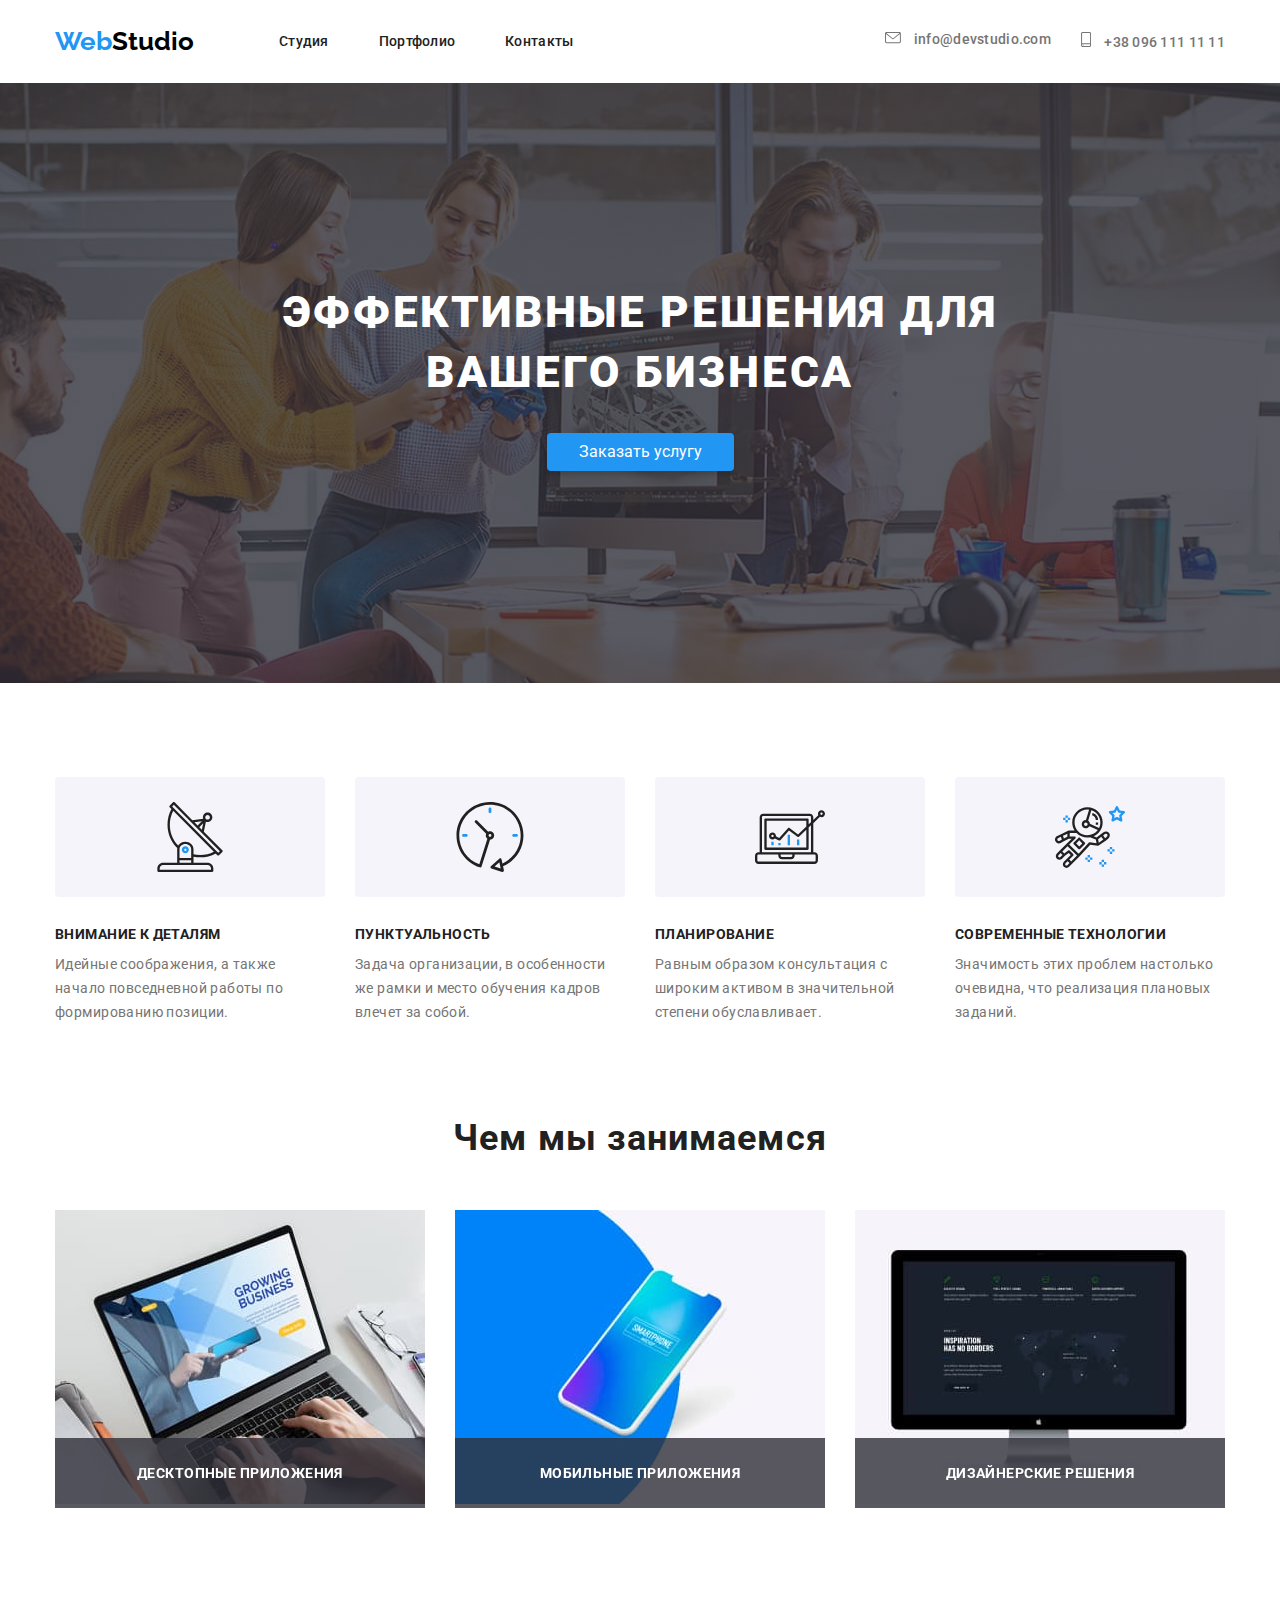
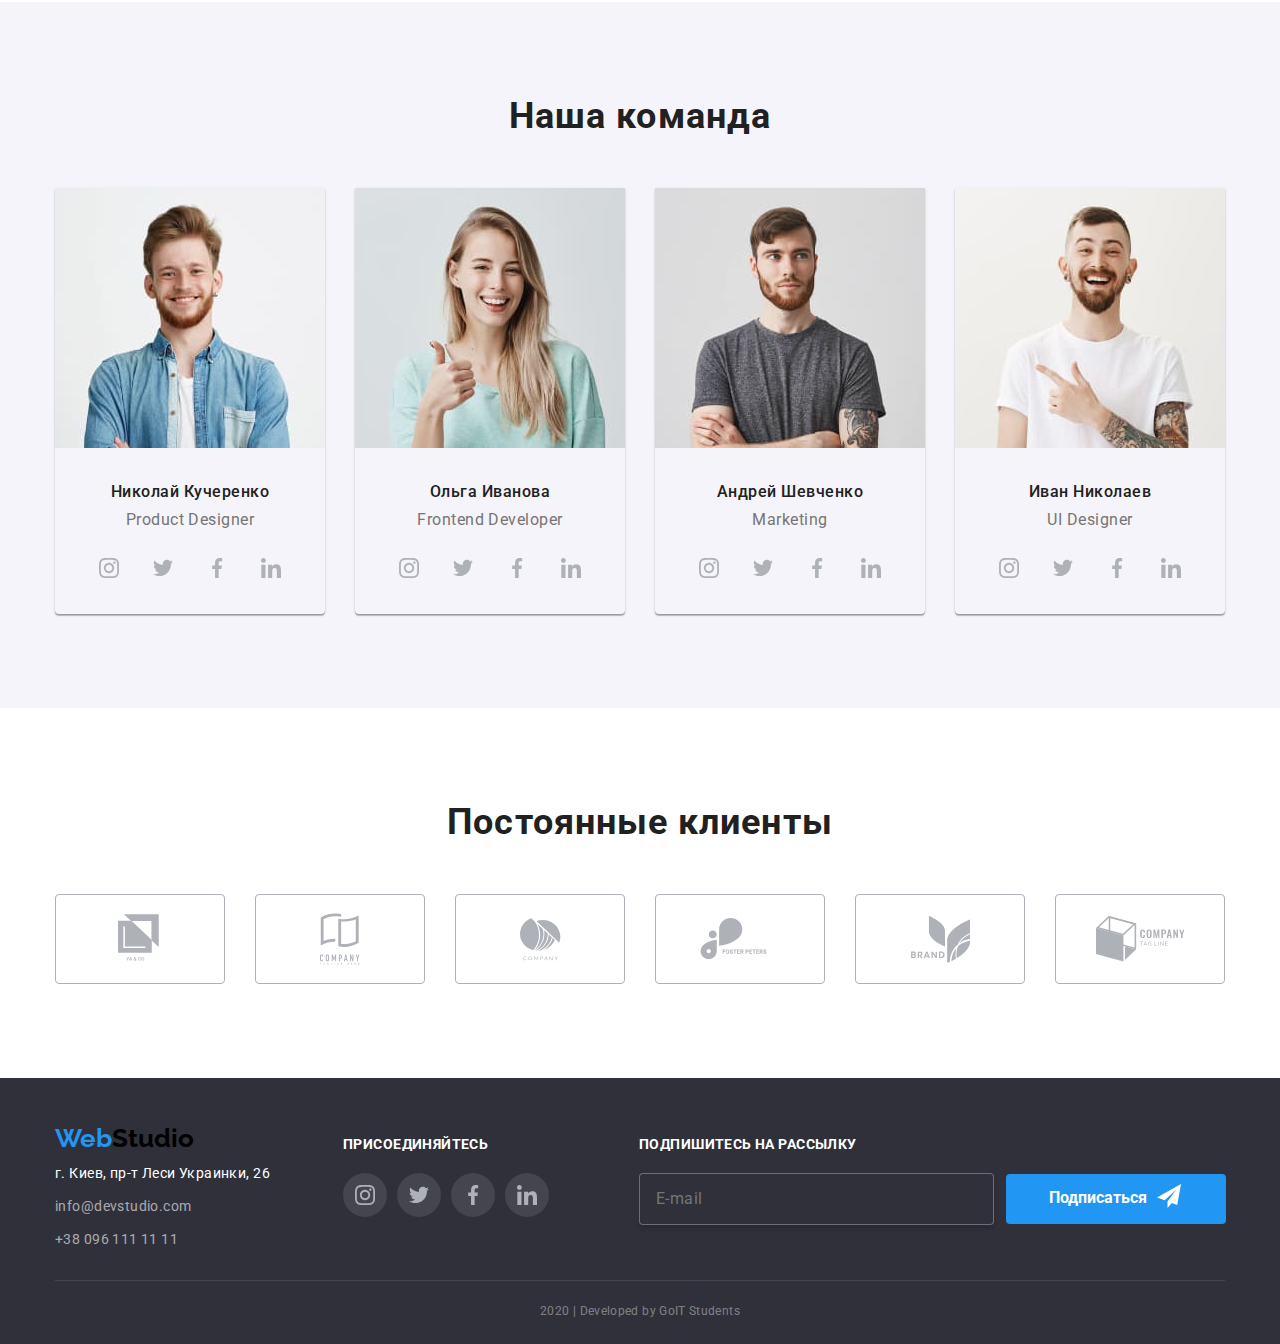
==== index.html @ 6cc7fb2c "Copy ДЗ №6" ====
<!DOCTYPE html>
<html lang="ru">
  <head>
    <meta charset="UTF-8" />
    <meta name="viewport" content="width=device-width, initial-scale=1.0" />
    <title>Студия</title>
    <link href="https://fonts.googleapis.com/css2?family=Raleway:wght@400;700&family=Roboto:wght@400;500;700&display=swap" rel="stylesheet">
    <link rel="stylesheet" href="https://cdnjs.cloudflare.com/ajax/libs/modern-normalize/0.6.0/modern-normalize.min.css">
    <link rel="stylesheet" href="./css/normalize.css">
    <link rel="stylesheet" href="./css/main.css" />
  </head>
  <body>
    <!-- menu navigation and contacts -->
    <header>
      <div class="container nav-flex">

        <a href="./index.html" class="logo"><span class="logo-design">Web</span>Studio</a>
      <nav>
        <ul class="menu-nav list">
          <li class="item menu-link">
            <a href="./index.html" class="link-nav underline-link">Студия</a>
          </li>
          <li class="item menu-link">
            <a href="./portfolio.html" target="_blank" class="link-nav underline-link">Портфолио</a>
          </li>
          <li class="item menu-link">
            <a href="" target="_blank" class="link-nav underline-link">Контакты</a>
          </li>
        </ul>
      </nav>
      
          <ul class="contact-nav list">
            <li class="item">
              <a href="mailto:info@devstudio.com" class="link-contact">
                <svg class="icon-contact-mail">
                  <use href="./images/symbol-defs.svg#mail"></use>
                </svg>
              info@devstudio.com</a>
            </li>
            <li class="item">
              <a href="tel:+380961111111" class="link-contact">
                <svg class="icon-contact-phon">
                  <use href="./images/symbol-defs.svg#smartphone"></use>
                </svg>
              +38 096 111 11 11</a>
            </li>
          </ul>
        
      </div>
    </header>
    <!-- view port -->
    <main>
      <!-- service order -->
      <section class="hero">
         <div class="bg-hero">

        <h1 class="hero-title reset">эффективные решения для вашего бизнеса</h1>

        <button class="button" data-modal-open>Заказать услугу</button>

             <div class="backdrop is-hidden" data-modal>
               <div class="modal">
                 <p class="modal-title">Оставьте свои данные, мы вам перезвоним</p>
                 
                 <div class="modal-close" data-modal-close>
                 <svg class="icon-close" width="12" height="12" >
                  <use href="./images/symbol-defs.svg#close"> </use>
                </svg>
                </div>

                 <form autocomplete="off">

                 <div class="modal-form">
                   <input class="modal-fild" type="text" name="user-name" id="name" placeholder=" ">
                   <label class="modal-label" for="name">Имя</label>
                                      
                   <svg class="modal-icon" width="12" height="12" >
                    <use href="./images/symbol-defs.svg#person"> </use>
                  </svg>
                  </div>

                 <div class="modal-form">
                  <input class="modal-fild" type="tel" name="tel" id="tel" placeholder=" ">
                  <label class="modal-label" for="tel">Телефон</label>
                                  
                  <svg class="modal-icon" width="13" height="13">
                    <use href="./images/symbol-defs.svg#tell"> </use>
                  </svg>
                  </div>

                 <div class="modal-form">
                  <input class="modal-fild" type="email" name="email" id="email" placeholder=" ">
                  <label class="modal-label" for="email">Почта</label>
                                    
                  <svg class="modal-icon" width="15" height="12">
                    <use href="./images/symbol-defs.svg#email"> </use>
                  </svg>
                  </div>

                 <div class="form-textarea">
                  <textarea class="modal-textarea" name="comment" id="comment" placeholder=" "></textarea>
                  <label class="textarea-label" for="comment">Комментарий</label>
                 </div>
                                          <!-- checkbox -->
                                
                  <label class="checkbox-label">
                    <input class="checkbox" type="checkbox">
                  <span class="checkbox-icon"></span>
                    Соглашаюсь с рассылкой и принимаю 
                    <a class="accept" href="">Условия договора</a>
                  </label>
                            
                 </form>

                 <button class="button-close" type="submit" data-modal-close>Отправить</button>
               
                </div>
             </div>
      
         </div>
      </section>
      <!-- company features -->
      <section class="section">
        <div class="container">
        <!-- invisible heading -->
        <h2 class="invisible">Преимущества компании</h2>

        <ul class="features list">
          <li class="item">
           <div class="icon-features">
            <svg class="icon">
              <use href="./images/symbol-defs.svg#antenna"> </use>
            </svg>
          </div>
            <h3 class="title reset">Внимание к деталям</h3>
            <p class="features-text reset">
              Идейные соображения, а также начало повседневной работы по
              формированию позиции.
            </p>
          </li>
          <li class="item">
            <div class="icon-features">
            <svg class="icon">
              <use href="./images/symbol-defs.svg#clock"> </use>
            </svg>
            </div>
            <h3 class="title reset">Пунктуальность</h3>
            <p class="features-text reset">
              Задача организации, в особенности же рамки и место обучения кадров
              влечет за собой.
            </p>
          </li>
          <li class="item">
            <div class="icon-features">
            <svg class="icon">
              <use href="./images/symbol-defs.svg#diagram"> </use>
            </svg>
          </div>
            <h3 class="title reset">Планирование</h3>
            <p class="features-text reset">
              Равным образом консультация с широким активом в значительной
              степени обуславливает.
            </p>
          </li>
          <li class="item">
            <div class="icon-features">
            <svg class="icon">
              <use href="./images/symbol-defs.svg#astronaut"> </use>
            </svg>
          </div>
            <h3 class="title reset">Современные технологии</h3>
            <p class="features-text reset">
              Значимость этих проблем настолько очевидна, что реализация
              плановых заданий.
            </p>
          </li>
        </ul>
      </div>
      </section>
      <!-- activity of the company -->
      <section class="section">
        <div class="container">
        <h2 class="section-title reset">Чем мы занимаемся</h2>

        <ul class="activity list">
          <li class="item product-activity">
            <img src="./images/img.jpg" alt="ноутбук" width="370" />
            <p class="activity-text reset">Десктопные приложения</p>
          </li>
          <li class="item product-activity">
            <img src="./images/box.jpg" alt="мобильный телефон" width="370" />
            <p class="activity-text reset">Мобильные приложения</p>
          </li>
          <li class="item product-activity">
            <img src="./images/img-m.jpg" alt="монитор" width="370" />
            <p class="activity-text reset">Дизайнерские решения</p>
          </li>
        </ul>
      </div>
      </section>
      <!-- command structure -->
      <section class="section-command">
        <div class="container">
        <h2 class="section-title reset">Наша команда</h2>

        <ul class="command list">
          <li class="item command-shadow">
            <img class="foto-command" src="./images/img-foto1.jpg" alt="фото Джона" width="270" />

            <h3 class="title-name reset">Николай Кучеренко</h3>
            <p class="command-text reset">Product Designer</p>
            <div class="social-command">
            <ul class="social-first list">
              <li class="icon-item">
                <a href="" class="social-link">
                 <svg class="icon-social">
                 <use href="./images/symbol-defs.svg#instagram"> </use>
                </svg>
               </a>
              </li>
              <li class="icon-item">
                <a href="" class="social-link">
                  <svg class="icon-social">
                  <use href="./images/symbol-defs.svg#twitter"> </use>
                 </svg>
               </a>
              </li>
              <li class="icon-item">
                <a href="" class="social-link">
                 <svg class="icon-social">
                 <use href="./images/symbol-defs.svg#facebook"> </use>
               </svg>
               </a>
              </li>
              <li class="icon-item">
                <a href="" class="social-link">
                  <svg class="icon-social">
                  <use href="./images/symbol-defs.svg#linkedin"> </use>
               </svg>
               </a>
              </li>
            </ul>
            </div>
          </li>
          <li class="item command-shadow">
            <img class="foto-command" src="./images/img-foto2.jpg" alt="фото Марты" width="270" />

            <h3 class="title-name reset">Ольга Иванова</h3>
            <p class="command-text reset">Frontend Developer</p>
            <div class="social-command">
              <ul class="social-first list">
                <li class="icon-item">
                  <a href="" class="social-link">
                   <svg class="icon-social">
                   <use href="./images/symbol-defs.svg#instagram"> </use>
                  </svg>
                 </a>
                </li>
                <li class="icon-item">
                  <a href="" class="social-link">
                    <svg class="icon-social">
                    <use href="./images/symbol-defs.svg#twitter"> </use>
                   </svg>
                 </a>
                </li>
                <li class="icon-item">
                  <a href="" class="social-link">
                   <svg class="icon-social">
                   <use href="./images/symbol-defs.svg#facebook"> </use>
                 </svg>
                 </a>
                </li>
                <li class="icon-item">
                  <a href="" class="social-link">
                    <svg class="icon-social">
                    <use href="./images/symbol-defs.svg#linkedin"> </use>
                 </svg>
                 </a>
                </li>
              </ul>
              </div>
          </li>
          <li class="item command-shadow">
            <img class="foto-command" src="./images/img-foto3.jpg" alt="фото Роберта" width="270" />

            <h3 class="title-name reset">Андрей Шевченко</h3>
            <p class="command-text reset">Marketing</p>
            <div class="social-command">
              <ul class="social-first list">
                <li class="icon-item">
                  <a href="" class="social-link">
                   <svg class="icon-social">
                   <use href="./images/symbol-defs.svg#instagram"> </use>
                  </svg>
                 </a>
                </li>
                <li class="icon-item">
                  <a href="" class="social-link">
                    <svg class="icon-social">
                    <use href="./images/symbol-defs.svg#twitter"> </use>
                   </svg>
                 </a>
                </li>
                <li class="icon-item">
                  <a href="" class="social-link">
                   <svg class="icon-social">
                   <use href="./images/symbol-defs.svg#facebook"> </use>
                 </svg>
                 </a>
                </li>
                <li class="icon-item">
                  <a href="" class="social-link">
                    <svg class="icon-social">
                    <use href="./images/symbol-defs.svg#linkedin"> </use>
                 </svg>
                 </a>
                </li>
              </ul>
              </div>
          </li>
          <li class="item command-shadow">
            <img class="foto-command" src="./images/img-foto4.jpg" alt="фото Мартина" width="270" />

            <h3 class="title-name reset">Иван Николаев</h3>
            <p class="command-text reset" >UI Designer</p>
            <div class="social-command">
              <ul class="social-first list">
                <li class="icon-item">
                  <a href="" class="social-link">
                   <svg class="icon-social">
                   <use href="./images/symbol-defs.svg#instagram"> </use>
                  </svg>
                 </a>
                </li>
                <li class="icon-item">
                  <a href="" class="social-link">
                    <svg class="icon-social">
                    <use href="./images/symbol-defs.svg#twitter"> </use>
                   </svg>
                 </a>
                </li>
                <li class="icon-item">
                  <a href="" class="social-link">
                   <svg class="icon-social">
                   <use href="./images/symbol-defs.svg#facebook"> </use>
                 </svg>
                 </a>
                </li>
                <li class="icon-item">
                  <a href="" class="social-link">
                    <svg class="icon-social">
                    <use href="./images/symbol-defs.svg#linkedin"> </use>
                 </svg>
                 </a>
                </li>
              </ul>
              </div>
          </li>
        </ul>
      </div>
      </section>
      <!-- company partners -->
      <section class="section">
        <div class="container">
        <h2 class="section-title reset">Постоянные клиенты</h2>

        <ul class="company list">
          <li class="item">
            <a href="" target="_blank" class="company-link">
              <svg class="icon-company" height="50" width="45">
                <use href="./images/symbol-defs.svg#logo1"></use>
              </svg>
            </a>
          </li>
          <li class="item">
            <a href="" target="_blank" class="company-link">
              <svg class="icon-company" height="52" width="40">
                <use href="./images/symbol-defs.svg#logo2"></use>
              </svg>
            </a>
          </li>
          <li class="item">
            <a href="" target="_blank" class="company-link">
              <svg class="icon-company" height="43" width="41">
                <use href="./images/symbol-defs.svg#logo3"></use>
              </svg>
            </a>
          </li>
          <li class="item">
            <a href="" target="_blank" class="company-link">
              <svg class="icon-company" height="42" width="80">
                <use href="./images/symbol-defs.svg#logo4"></use>
              </svg>
            </a>
          </li>
          <li class="item">
            <a href="" target="_blank" class="company-link">
              <svg class="icon-company" height="47" width="59">
                <use href="./images/symbol-defs.svg#logo5"></use>
              </svg>
            </a>
          </li>
          <li class="item">
            <a href="" target="_blank" class="company-link">
              <svg class="icon-company" height="46" width="89">
                <use href="./images/symbol-defs.svg#logo6"></use>
              </svg>
            </a>
          </li>
        </ul>
      </div>
      </section>
    </main>
    <!-- bottom section -->
    <footer>
      <div class="container">
      <!-- invisible heading -->
      <h2 class="invisible">Контакты</h2>
<div class="footer-flex">

<div class="address-flex">
      <a href="./index.html" class="logo logo-footer"><span class="logo-design">Web</span>Studio</a>

      <address>
        <p class="address-text reset">г. Киев, пр-т Леси Украинки, 26</p>

        <ul class="contact-footer list">
          <li>
            <a href="mailto:info@devstudio.com" class="link-footer mail-footer"
            >info@devstudio.com</a>
          </li>
          <li>
            <a href="tel:+380961111111" class="link-footer phon-footer"
            >+38 096 111 11 11</a>
          </li>
        </ul>
      </address>
</div>
<div class="social-flex">
      <b class="contact">присоединяйтесь</b>

      <ul class="social list">
        <li class="icon-footer">
          <a href="" class="social-link-second">
          <svg class="icon-social">
          <use href="./images/symbol-defs.svg#instagram"> </use>
         </svg>
        </a>
      </li>
        <li class="icon-footer">
          <a href="" class="social-link-second">
          <svg class="icon-social">
          <use href="./images/symbol-defs.svg#twitter"> </use>
         </svg>
        </a>
      </li>
        <li class="icon-footer">
          <a href="" class="social-link-second">
          <svg class="icon-social">
          <use href="./images/symbol-defs.svg#facebook"> </use>
        </svg>
      </a>
    </li>
        <li class="icon-footer">
          <a href="" class="social-link-second">
          <svg class="icon-social">
          <use href="./images/symbol-defs.svg#linkedin"> </use>
       </svg>
      </a>
    </li>
      </ul>
</div>
<div class="subscribe">
      <b class="contact">подпишитесь на рассылку</b>

      <div class="footer-form">
<form>
  <label for="">
    <input type="email" name="email" placeholder="E-mail" class="footer-input">
  </label>
</form>
      <button class="button-footer" type="button">Подписаться
        <svg class="icon-send">
          <use href="./images/symbol-defs.svg#send"> </use>
        </svg>
      </button>
    </div>
</div>

</div>
<div class="copy-flex">
      <p class="copy reset">2020 | Developed by GoIT Students</p>
</div>

     </div>
    </footer>
    <script src="./js/modal.js"></script>
  </body>
</html>
---- css/main.css ----
/* main - section */

                     /* h2 */

.section-title {
    margin-bottom: 50px;

    color: var(--title-color);
    font-weight: bold;
    font-size: 36px;
    line-height: 1.16;
    text-align: center;
    letter-spacing: 0.03em;
}

                     /* h3  */
.title {
    margin-bottom: 10px;

    color: var(--title-color);
    font-weight: bold;
    font-size: 14px;
    line-height: 1.14;
    letter-spacing: 0.03em;
    text-transform: uppercase;
}

                /* section - service order */
.hero {
    margin-bottom: 94px;
    text-align: center;
}

.hero-title {
    padding-top: 200px;
    padding-left: 250px;
    padding-right: 250px;
    margin-bottom: 30px;

    color: var(--primary-white-color);

    font-weight: 900;
    font-size: 44px;
    line-height: 1.36;
    letter-spacing: 0.06em;
    text-align: center;
    text-transform: uppercase;
}

.button {
    display: inline-block;
    /* min-width: 200px; */
    /* margin-bottom: 200px; */
    padding: 10px 32px 10px 32px;

    border-radius: 4px;    
    box-shadow: 0px 4px 4px rgba(0, 0, 0, 0.15);
    
    color: var(--primary-white-color);
    background-color: var(--accent-color);
    
    text-align: center;
    text-decoration: none;
}

.section {
    margin-bottom: 94px;
}

.bg-hero {
    height: 600px;
    max-width: 1600px;
    margin-left: auto;
    margin-right: auto;
    
    background-position: center;
    background-repeat: no-repeat;
    background-size: cover;
       
    
    background-image: linear-gradient(
        to right,
        rgba(47, 48, 58, 0.8),
        rgba(47, 48, 58, 0.8)
        ),
        url('../images/Header.jpg');

    background-color: #757575;
}

.backdrop {
    position: fixed;
    top: 0;
    left: 0;
    width: 100%;
    height: 100%;

    transition: opacity 250ms cubic-bezier(0.4, 0, 0.2, 1);

    background-color: rgba(0, 0, 0, 0.2);
}

.modal {
    position: absolute;
    top: 50%;
    left: 50%;

    transform: translate(-50%, -50%) scale(1);
    transition: transform 250ms cubic-bezier(0.4, 0, 0.2, 1);

    min-width: 530px;
    min-height: 580px;
    
    background: #FFFFFF;
    box-shadow: 0px 2px 1px rgba(0, 0, 0, 0.2), 
    0px 1px 1px rgba(0, 0, 0, 0.14), 
    0px 1px 3px rgba(0, 0, 0, 0.12);
    border-radius: 4px;
}

.backdrop.is-hidden {
    opacity: 0;
    pointer-events: none;
}

.backdrop.is-hidden .modal {
    transform: translate(-50%, -50%) scale(1.1);
}

.modal-title {
    margin: 0;
    padding: 40px 40px 30px 40px;

    font-weight: bold;
    font-size: 20px;
    line-height: 1.15;
    text-align: center;
    letter-spacing: 0.03em;

    color: #212121;
}

.modal-form {
    position: relative;

    margin-left: 40px;
    margin-bottom: 30px;
    margin-right: 0;
    
    width: 450px;
    height: 40px;
}

.modal-close {
    position: absolute;
    top: 0;
    right: 0;

    display: flex;
    justify-content: center;
    align-items: center;

    margin-top: 8px;
    margin-right: 8px;

    width: 30px;
    height: 30px;

    border-radius: 50px;
    border: 1px solid rgba(0, 0, 0, 0.1);         
}

.icon-close {
    fill: #212121;
}

.modal-close:hover > .icon-close {
    --color3: var(--accent-color);
}

.modal-label {
    position: absolute;

    top: 50%;
    left: 40px;
    transform: translateY(-50%);

    transition: transform 250ms linear;
    
    font-weight: normal;
    font-size: 14px;
    line-height: 1.1;
    letter-spacing: 0.01em;
}

.modal-fild {
    width: 100%;
    padding: 10px 40px;

    border: 1px solid rgba(33, 33, 33, 0.2);
    border-radius: 4px;

    outline: none;
}

.modal-fild:focus {
    border: 1px solid var(--accent-color);
    border-radius: 4px;
}

.modal-icon {
   position: absolute; 
   top: 0;
   left: 0;
   transform: translate(15px, 15px);

   fill: #212121;
    
}

.modal-fild:focus ~ .modal-icon {
    --color3: var(--accent-color);
}

.modal-fild:focus + .modal-label, 
.modal-fild:not(:placeholder-shown) + .modal-label
 {
    transform: translate(-25px, -40px);

    color: #2196F3;
}

.form-icon {

    position: absolute;
    top: 0;
    left: 0;

    display: flex;
    justify-content: center;
    align-items: center;
    
    transform: translate(70%, 70%);
    width: 18px;
    height: 18px;
}

textarea {
    resize: none;
}

.form-textarea {
    position: relative;

    width: 450px;
    height: 120px;
     
    margin-left: 40px;
    margin-bottom: 20px;
}

.modal-textarea {
    width: 100%;
    height: 120px;

    padding: 12px 15px;
    
    border: 1px solid rgba(33, 33, 33, 0.2);
    border-radius: 4px;

    outline: none;
}

.modal-textarea:focus {
    border: 1px solid var(--accent-color);
    border-radius: 4px;
}

.textarea-label {
    position: absolute;

    top: 0;
    left: 0;
    transform: translate(15%, 70%);

    transition: transform 250ms linear;

    font-weight: normal;
    font-size: 14px;
    line-height: 1.1;
    letter-spacing: 0.01em;
}

.modal-textarea:focus + .textarea-label,
.modal-textarea:not(:placeholder-shown) + .textarea-label {
    transform: translate(15px, -20px);

    color: #2196F3;
}

.checkbox {
    -webkit-appearance: none;
    -moz-appearance: none;
     appearance: none;

     position: absolute;
}

.checkbox:checked + .checkbox-icon {
    border-color: var(--accent-color);
    background-color: var(--accent-color);
    background-image: url('../images/check.svg');
    background-size: contain;
    background-origin: border-box;
}

.checkbox-icon  {
    display: inline-block;

    margin-right: 9px;
    width: 16px;
    height: 15px;
    border: 1px solid #212121;
    border-radius: 1px;
}

.checkbox-label {
    display: flex;
    align-items: center;

    margin-left: 50px;

    font-weight: normal;
    font-size: 14px;
    line-height: 1.8;

    letter-spacing: 0.03em;
}

.accept {
    margin-left: 4px;

    color: #2196F3;
}

.button-close {
    margin-top: 30px;

    min-width: 200px;
    min-height: 50px;

    background-color: var(--accent-color);

    font-weight: bold;
    font-size: 16px;
    line-height: 1.8;
    letter-spacing: 0.06em;

    color: #FFFFFF;

    box-shadow: 0px 4px 4px rgba(0, 0, 0, 0.15);
    border-radius: 4px;
}


               /* section - company features */

.features {
    display: flex;
}

.features .item:not(:first-child) {
    margin-left: 30px;
}

.features .item {
    width: 270px;
}

.features-text {
    margin-bottom: 0;

    font-weight: normal;
    font-size: 14px;
    line-height: 1.7;
    letter-spacing: 0.03em;
}

.icon-features {
    display: flex;
    height: 120px;
    width: 270px;
    margin-bottom: 30px;

    background: #F5F4FA;
    border-radius: 4px;
    
    justify-content: center;
}

.icon {
    width: 70px;
    height: 70px;
    margin-top: 25px;

}
            /* section - activity of the company */

.activity {
    display: flex;
}

.activity .item:not(:first-child) {
    margin-left: 30px;
}

.product-activity {
    position: relative;
}

.activity-text {
    position: absolute;
    bottom: 0%;
    left: 0%;

    width: 370px;
    height: 70px;
    
    margin-bottom: 0;
    padding-top: 27px;

    font-style: normal;
    font-weight: bold;
    font-size: 14px;
    line-height: 16px;
    text-align: center;
    letter-spacing: 0.03em;
    text-transform: uppercase;

    background: rgba(47, 48, 58, 0.8);
    color: #FFFFFF;
}

                /* section - command structure */

.section-command {
    margin-bottom: 94px;
    padding-top: 94px;
    padding-bottom: 94px;

    background-color: #F5F4FA;
}

.command {
    display: flex;
}

.command-shadow {
    box-shadow: 0px 2px 1px rgba(0, 0, 0, 0.2), 
    0px 1px 1px rgba(0, 0, 0, 0.14), 
    0px 1px 3px rgba(0, 0, 0, 0.12);
    border-radius: 0px 0px 4px 4px;
}

.command .item:not(:first-child) {
    margin-left: 30px;
}

.foto-command {
    margin-bottom: 30px;
}

.command-text {
    margin-bottom: 16px;

    font-weight: normal;
    font-size: 16px;
    line-height: 1.18;
    letter-spacing: 0.03em;

    text-align: center;
}
                        /* h3 */
.title-name {
    margin-bottom: 10px;

    color: var(--title-color);
    font-weight: 500;
    font-size: 16px;
    line-height: 1.18;
    letter-spacing: 0.03em;

    text-align: center;
}

.social-first {
    display: flex;

    margin-top: 16px;
    margin-left: 32px;
    margin-bottom: 24px;
    margin-right: 32px;
}

.social-command {
    justify-content: center;
}

.icon-item:not(:first-child) {
    margin-left: 10px;
}

.social-link {
    display: inline-flex;
    justify-content: center;
    align-items: center;

    padding: 0;
    margin: 0;

    height: 44px;
    width: 44px;

    border-radius: 50px;
    background-color: transparent;
}

.icon-social {
    padding: 0;
    margin: 0;

    height: 20px;
    width: 20px;
}

.social-link .icon-social {
    fill: #AFB1B8;
}

.social-link:hover,
.social-link:focus {
    background-color: #2196F3;
    outline: transparent;
}

.social-link:hover,
.social-link:focus .icon-social {
    --color3: #FFFFFF;
    outline: transparent;
}

               /* section - company partners */

.company {
    display: flex;
    justify-content: space-around;
}

.company .item:not(:first-child) {
    margin-left: 30px;
}

.company-link {
    display: inline-flex;
    justify-content: center;
    align-items: center;

    height: 90px;
    width: 170px;

    border: 1px solid #AFB1B8;
    border-radius: 4px;
}

.company-link .icon-company{
    fill: #AFB1B8;
}

.company-link:hover,
.company-link:focus {
    border: 1px solid var(--accent-color);
    border-radius: 4px;
    outline: transparent;
}

.company-link:hover,
.company-link:focus .icon-company {
    --color3: var(--accent-color);
    outline: transparent;
}
                                          /* Portfolio */

                                        /* filter button */

button {
    padding: 6px 22px;
    border: transparent;
    border-radius: 4px;

    font-family: inherit;
}

.button-filter {
    display: flex;
    justify-content: center;

    /* display: inline-block; */
    margin-bottom: 34px;
}

.button-filter .item:not(:first-child) {
    margin-left: 8px;
}

.button-first {
    color: var(--title-color);
    font-weight: 500;
    font-size: 16px;
    line-height: 1.6;
    text-align: center;
    letter-spacing: 0.03em;
    
}

.button-second:hover,
.button-second:focus {
        background-color: var(--accent-color);
        color: var(--primary-white-color);
        outline: transparent;
}
 
.section-gallery {
    margin-top: 94px;
    margin-bottom: 94px;
}

.gallery {
    display: flex;
    flex-wrap: wrap;
    justify-content: center;
    margin-right: 0;
    margin-bottom: 0;
}

.gallery-shadow {
    background: #FFFFFF;
    border: 1px solid #EEEEEE;

    
}

.gallery-shadow:hover {
    box-shadow: 1px 4px 6px rgba(0, 0, 0, 0.16), 
    0px 4px 4px rgba(0, 0, 0, 0.06), 
    0px 1px 1px rgba(0, 0, 0, 0.12);
}

.gallery .item {
    width: 370px;
}

.gallery .item:not(:nth-child(3n)) {
    margin-right: 30px;
}

.gallery .item.item:not(:nth-last-child(-n + 3)) {
    margin-bottom: 30px;
}



                          /* h2 */
.gallery-title {
    margin-left: 24px;
    margin-bottom: 4px;

    color: var(--title-color);
    font-weight: bold;
    font-size: 18px;
    line-height: 2;
    letter-spacing: 0.06em;
   
}

.gallery-text {
    margin-left: 24px;
    margin-bottom: 20px;

    color: #757575;
    font-weight: normal;
    font-size: 16px;
    line-height: 1.8;
    letter-spacing: 0.03em;
}

.product {
    text-decoration: none;
}

.product:focus {
    outline: transparent;
}

.product-thumb {
    position: relative;
    
    overflow: hidden;
}

.product-thumb::before {
    content: '';

    padding-top: 63px;
    padding-left: 24px;
    padding-right: 24px;
    margin: 0;

    position: absolute;
    width: 100%;
    height: 100%;
    top: 0;
    left: 0;

    transform: translateY(101%);
    
    transition-duration: 250ms;
    transition-timing-function: cubic-bezier(0.4, 0, 0.2, 1);
    
    background-color: rgba(33, 149, 243, 0.9);
}

.hover-message {
    position: absolute;
    width: 100%;
    height: 100%;
    top: 0;
    left: 0;

    display: inline-block;
    padding-top: 63px;
    padding-left: 24px;
    padding-right: 24px;
    margin: 0;

    font-style: normal;
    font-weight: normal;
    font-size: 18px;
    line-height: 1.5;
    letter-spacing: 0.03em;

    transform: translateY(101%);
    
    transition-duration: 250ms;
    transition-timing-function: cubic-bezier(0.4, 0, 0.2, 1);
    
    /* background-color: rgba(33, 149, 243, 0.9); */
    color: #FFFFFF;
    overflow: hidden;
}

.product:hover .product-thumb::before {
    transform: translateY(0);
}

.product:hover .hover-message {
    transform: translateY(0);
}
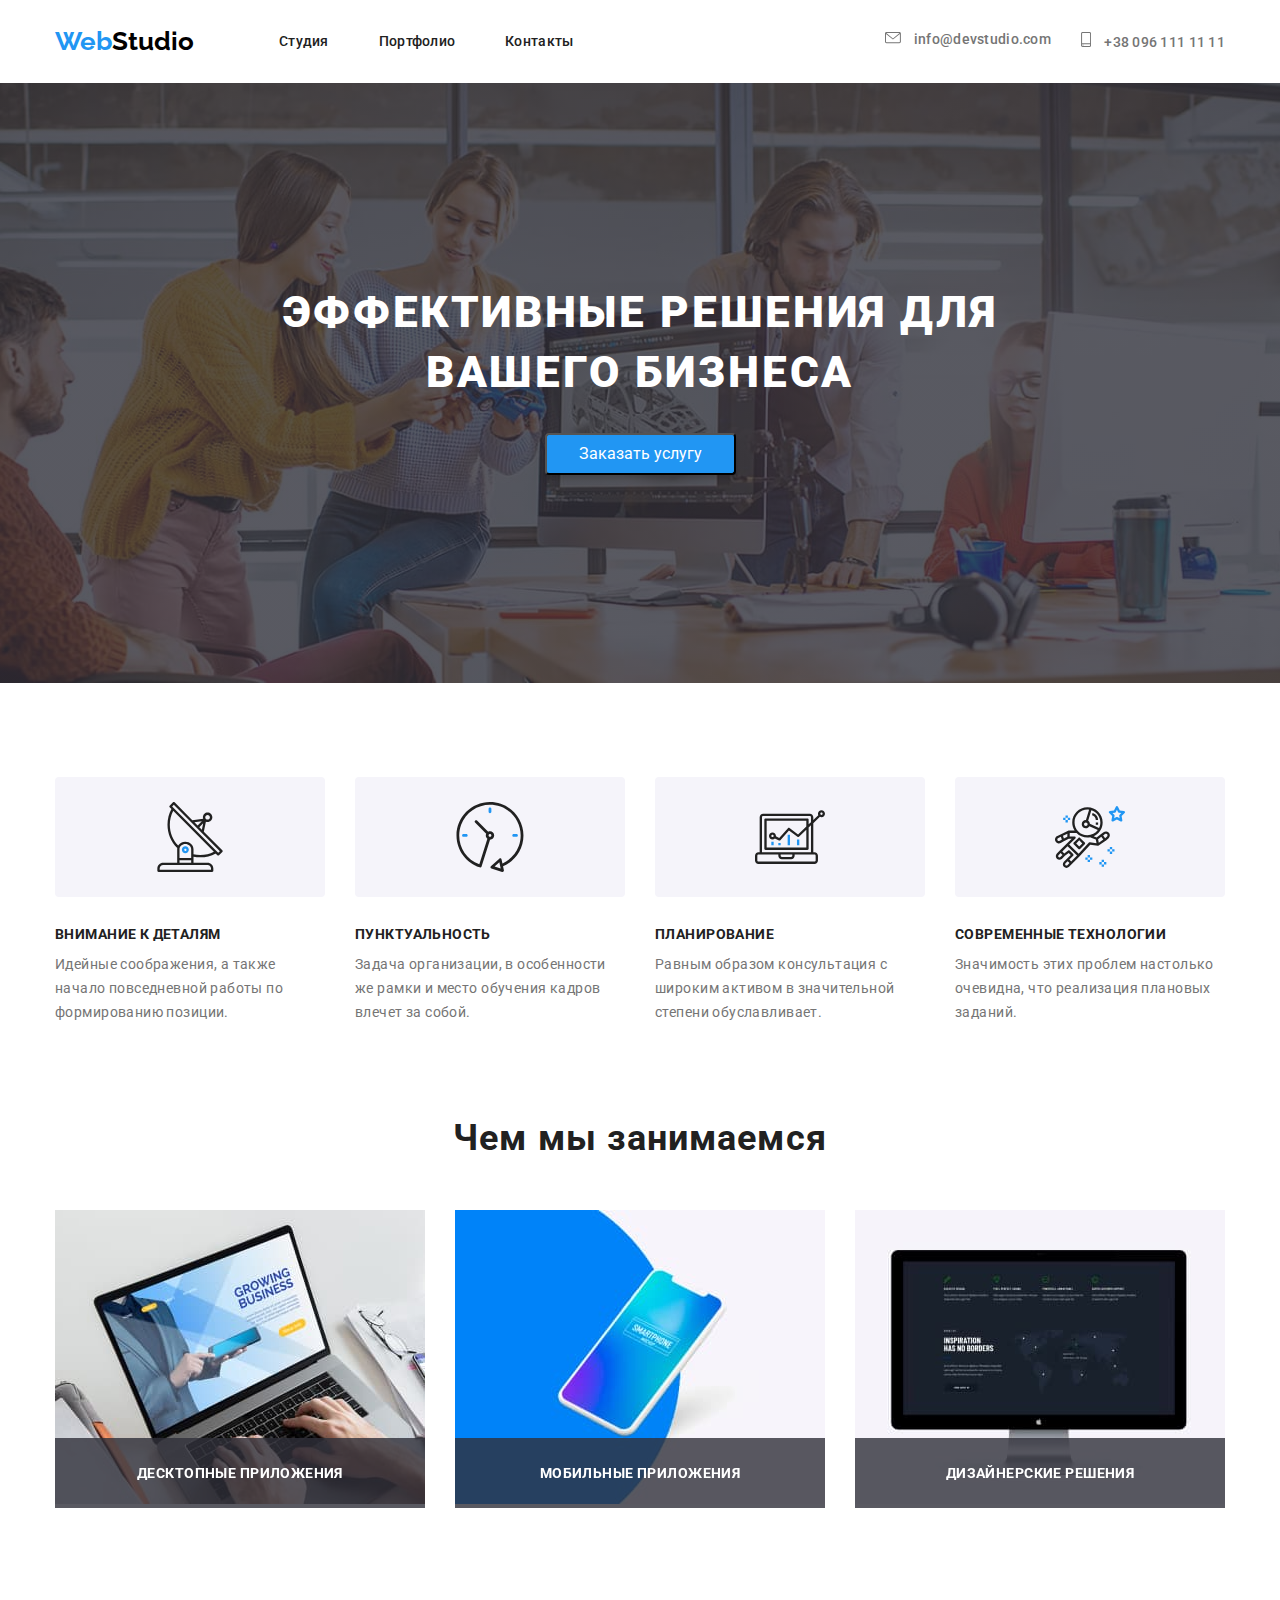
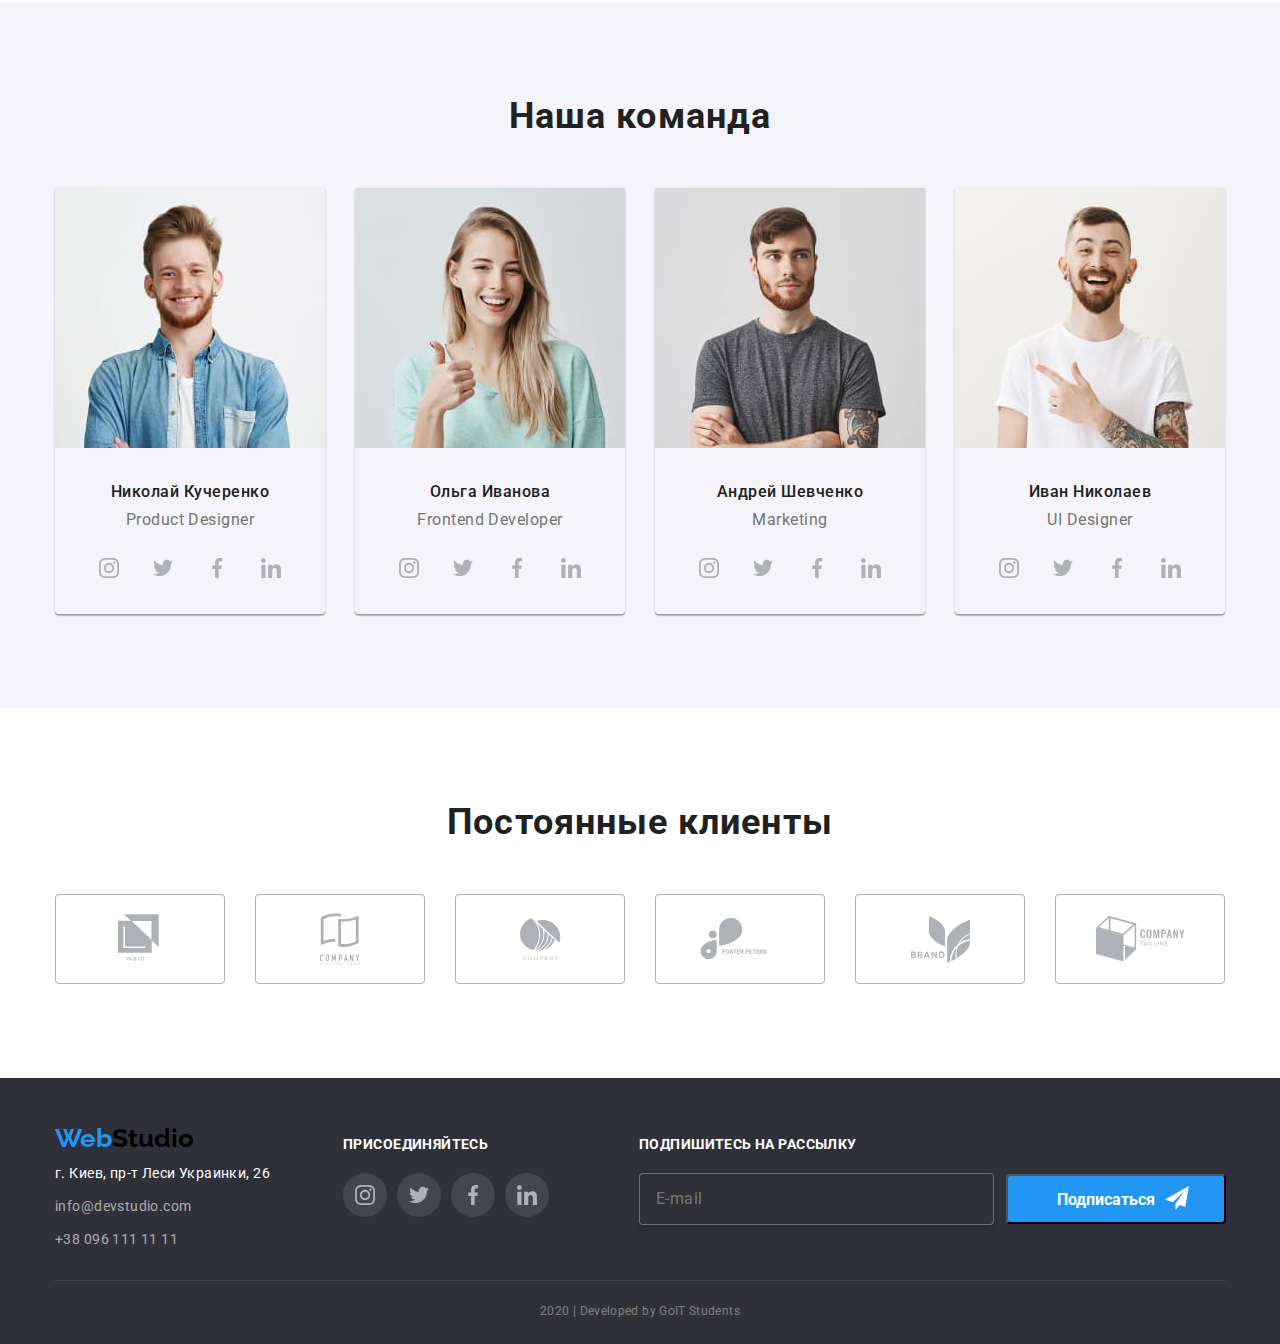
==== commit 813c290b: "Создана папка sass с файлами стилей препроцессора. Подключены импорты  паршалов к main.scss и portfo" ====
--- a/index.html
+++ b/index.html
@@ -6,8 +6,9 @@
     <title>Студия</title>
     <link href="https://fonts.googleapis.com/css2?family=Raleway:wght@400;700&family=Roboto:wght@400;500;700&display=swap" rel="stylesheet">
     <link rel="stylesheet" href="https://cdnjs.cloudflare.com/ajax/libs/modern-normalize/0.6.0/modern-normalize.min.css">
-    <link rel="stylesheet" href="./css/normalize.css">
-    <link rel="stylesheet" href="./css/main.css" />
+    <link rel="stylesheet" href="./css/main.min.css">
+    <!-- <link rel="stylesheet" href="./css/normalize.css">
+    <link rel="stylesheet" href="./css/main.css" /> -->
   </head>
   <body>
     <!-- menu navigation and contacts -->
--- a/css/main.min.css
+++ b/css/main.min.css
@@ -0,0 +1,3 @@
+:root{--title-color: #212121;--primary-white-color: #ffffff;--accent-color: #2196F3;--font-logo: 'Raleway', sans-serif;--font-text: 'Roboto', sans
+    }body{color:#757575;background-color:#ffffff;font-family:var(--font-text);font-style:normal}.list{padding:0;margin:0;list-style:none}.reset{margin-top:0}.invisible{display:none}.section-title{margin-bottom:50px;color:var(--title-color);font-weight:bold;font-size:36px;line-height:1.16;text-align:center;letter-spacing:0.03em}.title{margin-bottom:10px;color:var(--title-color);font-weight:bold;font-size:14px;line-height:1.14;letter-spacing:0.03em;text-transform:uppercase}.container{width:1200px;padding-left:15px;padding-right:15px;margin-left:auto;margin-right:auto}.logo{color:#000000;font-family:var(--font-logo);font-weight:bold;font-size:26px;line-height:1.20;text-decoration:none}.logo-design{color:var(--accent-color)}.nav-flex{display:-webkit-box;display:-ms-flexbox;display:flex;-webkit-box-align:center;-ms-flex-align:center;align-items:center}.menu-nav{display:-webkit-box;display:-ms-flexbox;display:flex;margin-left:85px}.menu-nav .item:not(:last-child){margin-right:50px}.menu-nav .link-nav{display:block;padding-top:32px;padding-bottom:32px;color:#212121;font-weight:500;font-size:14px;line-height:1.14;letter-spacing:0.02em;text-decoration:none}.link-nav:hover,.link-nav:focus{color:var(--accent-color);outline:transparent}.menu-link{position:relative}.underline-link::after{content:'';display:block;position:absolute;width:100%;height:4px;background-color:var(--accent-color);border-radius:2px;left:0;bottom:0;-webkit-transform:scaleX(0);transform:scaleX(0)}.underline-link:hover::after{-webkit-transform:scaleX(1);transform:scaleX(1);-webkit-transition-duration:250ms;transition-duration:250ms;-webkit-transition-timing-function:cubic-bezier(0.4, 0, 0.2, 1);transition-timing-function:cubic-bezier(0.4, 0, 0.2, 1)}.underline-link:focus::after{-webkit-transform:scaleX(1);transform:scaleX(1);-webkit-transition-duration:250ms;transition-duration:250ms;-webkit-transition-timing-function:cubic-bezier(0.4, 0, 0.2, 1);transition-timing-function:cubic-bezier(0.4, 0, 0.2, 1);outline:transparent}.underline-link:active::after{-webkit-transform:scaleX(1);transform:scaleX(1);-webkit-transition-duration:250ms;transition-duration:250ms;-webkit-transition-timing-function:cubic-bezier(0.4, 0, 0.2, 1);transition-timing-function:cubic-bezier(0.4, 0, 0.2, 1)}.contact-nav{display:-webkit-box;display:-ms-flexbox;display:flex;margin-left:auto}.contact-nav .item:not(:last-child){margin-right:30px}.contact-nav .link-contact{display:block;padding-top:32px;padding-bottom:32px;color:#757575;font-style:normal;font-weight:500;font-size:14px;line-height:1.14;letter-spacing:0.02em;text-decoration:none}.link-contact:hover,.link-contact:focus{color:var(--accent-color);outline:transparent}.link-contact .icon-contact-mail{fill:#757575}.icon-contact-mail{height:12px;width:16px;margin-right:10px}.link-contact:hover,.link-contact:focus .icon-contact-mail{--color3: var(--accent-color);outline:transparent}.link-contact .icon-contact-phon{fill:#757575}.icon-contact-phon{height:15px;width:10px;margin-right:10px}.link-contact:hover,.link-contact:focus .icon-contact-phon{--color3: var(--accent-color);outline:transparent}footer{background-color:#2F303A}.footer-flex{display:-webkit-box;display:-ms-flexbox;display:flex}.address-flex{margin-top:45px}.logo-footer{display:inline-block;margin-bottom:8px}.address-text{margin-bottom:9px;min-width:220px;color:var(--primary-white-color);font-style:normal;font-weight:normal;font-size:14px;line-height:1.7;letter-spacing:0.03em}.mail-footer{display:inline-block;margin-bottom:9px}.phon-footer{display:inline-block;margin-bottom:28px}.contact-footer .link-footer{color:rgba(255,255,255,0.6);font-style:normal;font-weight:normal;font-size:14px;line-height:1.7;letter-spacing:0.03em;text-decoration:none}.contact{display:inline-block;margin-bottom:20px;color:#ffffff;font-weight:bold;font-size:14px;line-height:1.14;letter-spacing:0.03em;text-transform:uppercase}.social-flex{-webkit-box-pack:left;-ms-flex-pack:left;justify-content:left;margin-top:57px;margin-left:68px}.social{display:-webkit-box;display:-ms-flexbox;display:flex}.icon-send{height:24px;width:24px;margin-left:10px;margin-right:10px}.icon-footer:not(:first-child){margin-left:10px}.social-link-second{display:-webkit-inline-box;display:-ms-inline-flexbox;display:inline-flex;-webkit-box-pack:center;-ms-flex-pack:center;justify-content:center;-webkit-box-align:center;-ms-flex-align:center;align-items:center;padding:0;margin:0;height:44px;width:44px;border-radius:50px;background-color:rgba(255,255,255,0.1)}.social-link-second:hover,.social-link-second:focus{background-color:var(--accent-color);outline:transparent}.social-link-second:hover,.social-link-second:focus .icon-social{--color3: #ffffff;outline:transparent}.subscribe{margin-top:57px;margin-left:90px}.footer-form{display:-webkit-box;display:-ms-flexbox;display:flex;-webkit-box-pack:center;-ms-flex-pack:center;justify-content:center;-webkit-box-align:center;-ms-flex-align:center;align-items:center}.footer-input{width:355px;padding:15px 16px;border:1px solid rgba(255,255,255,0.3);-webkit-box-shadow:0px 4px 4px rgba(0,0,0,0.15);box-shadow:0px 4px 4px rgba(0,0,0,0.15);border-radius:4px;font-style:normal;font-weight:normal;font-size:16px;line-height:1.25;-webkit-box-align:center;-ms-flex-align:center;align-items:center;letter-spacing:0.03em;background:#2F303A;color:rgba(255,255,255,0.6)}.button-footer{display:-webkit-inline-box;display:-ms-inline-flexbox;display:inline-flex;-webkit-box-pack:center;-ms-flex-pack:center;justify-content:center}.button-footer{-webkit-box-align:left;-ms-flex-align:left;align-items:left;height:50px;width:220px;margin-left:12px;padding-top:10px;padding-left:30px;padding-bottom:10px;border-radius:4px;color:var(--primary-white-color);background-color:var(--accent-color);font-style:normal;font-weight:bold;font-size:16px;line-height:1.8;text-align:center;text-decoration:none;letter-spacing:normal}.copy-flex{padding-top:18px;padding-bottom:21px;border-top:1px solid rgba(255,255,255,0.1)}.copy{margin-bottom:0;color:rgba(255,255,255,0.4);font-weight:normal;font-size:12px;line-height:2;text-align:center;letter-spacing:0.03em}.hero{margin-bottom:94px;text-align:center}.hero-title{padding-top:200px;padding-left:250px;padding-right:250px;margin-bottom:30px;color:var(--primary-white-color);font-weight:900;font-size:44px;line-height:1.36;letter-spacing:0.06em;text-align:center;text-transform:uppercase}.button{display:inline-block;padding:10px 32px 10px 32px;border-radius:4px;-webkit-box-shadow:0px 4px 4px rgba(0,0,0,0.15);box-shadow:0px 4px 4px rgba(0,0,0,0.15);color:var(--primary-white-color);background-color:var(--accent-color);text-align:center;text-decoration:none}.section{margin-bottom:94px}.bg-hero{height:600px;max-width:1600px;margin-left:auto;margin-right:auto;background-position:center;background-repeat:no-repeat;background-size:cover;background-image:-webkit-gradient(linear, left top, right top, from(rgba(47,48,58,0.8)), to(rgba(47,48,58,0.8))),url("../images/Header.jpg");background-image:linear-gradient(to right, rgba(47,48,58,0.8), rgba(47,48,58,0.8)),url("../images/Header.jpg");background-color:#757575}.backdrop{position:fixed;top:0;left:0;width:100%;height:100%;-webkit-transition:opacity 250ms cubic-bezier(0.4, 0, 0.2, 1);transition:opacity 250ms cubic-bezier(0.4, 0, 0.2, 1);background-color:rgba(0,0,0,0.2)}.modal{position:absolute;top:50%;left:50%;-webkit-transform:translate(-50%, -50%) scale(1);transform:translate(-50%, -50%) scale(1);-webkit-transition:-webkit-transform 250ms cubic-bezier(0.4, 0, 0.2, 1);transition:-webkit-transform 250ms cubic-bezier(0.4, 0, 0.2, 1);transition:transform 250ms cubic-bezier(0.4, 0, 0.2, 1);transition:transform 250ms cubic-bezier(0.4, 0, 0.2, 1), -webkit-transform 250ms cubic-bezier(0.4, 0, 0.2, 1);min-width:530px;min-height:580px;background:#FFFFFF;-webkit-box-shadow:0px 2px 1px rgba(0,0,0,0.2),0px 1px 1px rgba(0,0,0,0.14),0px 1px 3px rgba(0,0,0,0.12);box-shadow:0px 2px 1px rgba(0,0,0,0.2),0px 1px 1px rgba(0,0,0,0.14),0px 1px 3px rgba(0,0,0,0.12);border-radius:4px}.backdrop.is-hidden{opacity:0;pointer-events:none}.backdrop.is-hidden .modal{-webkit-transform:translate(-50%, -50%) scale(1.1);transform:translate(-50%, -50%) scale(1.1)}.modal-title{margin:0;padding:40px 40px 30px 40px;font-weight:bold;font-size:20px;line-height:1.15;text-align:center;letter-spacing:0.03em;color:#212121}.modal-form{position:relative;margin-left:40px;margin-bottom:30px;margin-right:0;width:450px;height:40px}.modal-close{position:absolute;top:0;right:0;display:-webkit-box;display:-ms-flexbox;display:flex;-webkit-box-pack:center;-ms-flex-pack:center;justify-content:center;-webkit-box-align:center;-ms-flex-align:center;align-items:center;margin-top:8px;margin-right:8px;width:30px;height:30px;border-radius:50px;border:1px solid rgba(0,0,0,0.1)}.icon-close{fill:#212121}.modal-close:hover>.icon-close{--color3: var(--accent-color)}.modal-label{position:absolute;top:50%;left:40px;-webkit-transform:translateY(-50%);transform:translateY(-50%);-webkit-transition:-webkit-transform 250ms linear;transition:-webkit-transform 250ms linear;transition:transform 250ms linear;transition:transform 250ms linear, -webkit-transform 250ms linear;font-weight:normal;font-size:14px;line-height:1.1;letter-spacing:0.01em}.modal-fild{width:100%;padding:10px 40px;border:1px solid rgba(33,33,33,0.2);border-radius:4px;outline:none}.modal-fild:focus{border:1px solid var(--accent-color);border-radius:4px}.modal-icon{position:absolute;top:0;left:0;-webkit-transform:translate(15px, 15px);transform:translate(15px, 15px);fill:#212121}.modal-fild:focus ~ .modal-icon{--color3: var(--accent-color)}.modal-fild:focus+.modal-label,.modal-fild:not(:placeholder-shown)+.modal-label{-webkit-transform:translate(-25px, -40px);transform:translate(-25px, -40px);color:#2196F3}.form-icon{position:absolute;top:0;left:0;display:-webkit-box;display:-ms-flexbox;display:flex;-webkit-box-pack:center;-ms-flex-pack:center;justify-content:center;-webkit-box-align:center;-ms-flex-align:center;align-items:center;-webkit-transform:translate(70%, 70%);transform:translate(70%, 70%);width:18px;height:18px}textarea{resize:none}.form-textarea{position:relative;width:450px;height:120px;margin-left:40px;margin-bottom:20px}.modal-textarea{width:100%;height:120px;padding:12px 15px;border:1px solid rgba(33,33,33,0.2);border-radius:4px;outline:none}.modal-textarea:focus{border:1px solid var(--accent-color);border-radius:4px}.textarea-label{position:absolute;top:0;left:0;-webkit-transform:translate(15%, 70%);transform:translate(15%, 70%);-webkit-transition:-webkit-transform 250ms linear;transition:-webkit-transform 250ms linear;transition:transform 250ms linear;transition:transform 250ms linear, -webkit-transform 250ms linear;font-weight:normal;font-size:14px;line-height:1.1;letter-spacing:0.01em}.modal-textarea:focus+.textarea-label,.modal-textarea:not(:placeholder-shown)+.textarea-label{-webkit-transform:translate(15px, -20px);transform:translate(15px, -20px);color:#2196F3}.checkbox{-webkit-appearance:none;-moz-appearance:none;appearance:none;position:absolute}.checkbox:checked+.checkbox-icon{border-color:var(--accent-color);background-color:var(--accent-color);background-image:url("../images/check.svg");background-size:contain;background-origin:border-box}.checkbox-icon{display:inline-block;margin-right:9px;width:16px;height:15px;border:1px solid #212121;border-radius:1px}.checkbox-label{display:-webkit-box;display:-ms-flexbox;display:flex;-webkit-box-align:center;-ms-flex-align:center;align-items:center;margin-left:50px;font-weight:normal;font-size:14px;line-height:1.8;letter-spacing:0.03em}.accept{margin-left:4px;color:#2196F3}.button-close{margin-top:30px;min-width:200px;min-height:50px;background-color:var(--accent-color);font-weight:bold;font-size:16px;line-height:1.8;letter-spacing:0.06em;color:#FFFFFF;-webkit-box-shadow:0px 4px 4px rgba(0,0,0,0.15);box-shadow:0px 4px 4px rgba(0,0,0,0.15);border-radius:4px}.features{display:-webkit-box;display:-ms-flexbox;display:flex}.features .item:not(:first-child){margin-left:30px}.features .item{width:270px}.features-text{margin-bottom:0;font-weight:normal;font-size:14px;line-height:1.7;letter-spacing:0.03em}.icon-features{display:-webkit-box;display:-ms-flexbox;display:flex;height:120px;width:270px;margin-bottom:30px;background:#F5F4FA;border-radius:4px;-webkit-box-pack:center;-ms-flex-pack:center;justify-content:center}.icon{width:70px;height:70px;margin-top:25px}.activity{display:-webkit-box;display:-ms-flexbox;display:flex}.activity .item:not(:first-child){margin-left:30px}.product-activity{position:relative}.activity-text{position:absolute;bottom:0%;left:0%;width:370px;height:70px;margin-bottom:0;padding-top:27px;font-style:normal;font-weight:bold;font-size:14px;line-height:16px;text-align:center;letter-spacing:0.03em;text-transform:uppercase;background:rgba(47,48,58,0.8);color:#FFFFFF}.section-command{margin-bottom:94px;padding-top:94px;padding-bottom:94px;background-color:#F5F4FA}.command{display:-webkit-box;display:-ms-flexbox;display:flex}.command-shadow{-webkit-box-shadow:0px 2px 1px rgba(0,0,0,0.2),0px 1px 1px rgba(0,0,0,0.14),0px 1px 3px rgba(0,0,0,0.12);box-shadow:0px 2px 1px rgba(0,0,0,0.2),0px 1px 1px rgba(0,0,0,0.14),0px 1px 3px rgba(0,0,0,0.12);border-radius:0px 0px 4px 4px}.command .item:not(:first-child){margin-left:30px}.foto-command{margin-bottom:30px}.command-text{margin-bottom:16px;font-weight:normal;font-size:16px;line-height:1.18;letter-spacing:0.03em;text-align:center}.title-name{margin-bottom:10px;color:var(--title-color);font-weight:500;font-size:16px;line-height:1.18;letter-spacing:0.03em;text-align:center}.social-first{display:-webkit-box;display:-ms-flexbox;display:flex;margin-top:16px;margin-left:32px;margin-bottom:24px;margin-right:32px}.social-command{-webkit-box-pack:center;-ms-flex-pack:center;justify-content:center}.icon-item:not(:first-child){margin-left:10px}.social-link{display:-webkit-inline-box;display:-ms-inline-flexbox;display:inline-flex;-webkit-box-pack:center;-ms-flex-pack:center;justify-content:center;-webkit-box-align:center;-ms-flex-align:center;align-items:center;padding:0;margin:0;height:44px;width:44px;border-radius:50px;background-color:transparent}.icon-social{padding:0;margin:0;height:20px;width:20px}.social-link .icon-social{fill:#AFB1B8}.social-link:hover,.social-link:focus{background-color:#2196F3;outline:transparent}.social-link:hover,.social-link:focus .icon-social{--color3: #FFFFFF;outline:transparent}.company{display:-webkit-box;display:-ms-flexbox;display:flex;-ms-flex-pack:distribute;justify-content:space-around}.company .item:not(:first-child){margin-left:30px}.company-link{display:-webkit-inline-box;display:-ms-inline-flexbox;display:inline-flex;-webkit-box-pack:center;-ms-flex-pack:center;justify-content:center;-webkit-box-align:center;-ms-flex-align:center;align-items:center;height:90px;width:170px;border:1px solid #AFB1B8;border-radius:4px}.company-link .icon-company{fill:#AFB1B8}.company-link:hover,.company-link:focus{border:1px solid var(--accent-color);border-radius:4px;outline:transparent}.company-link:hover,.company-link:focus .icon-company{--color3: var(--accent-color);outline:transparent}
+/*# sourceMappingURL=main.min.css.map */--- a/css/main.css
+++ b/css/main.css
@@ -1,768 +1,1001 @@
-                       
-                      /* main - section */
-
-                     /* h2 */
-
+/* logo, nav-menu, button, icon, contact (reaction) #2196F3  #AFB1B8 */
+/* logo #000000 */
+/* contact #757575 */
+/* nav-menu, filter-button #212121 #ffffff */
+/* title, link #ffffff #212121 */
+/* text #757575 */
+/* background #ffffff */
+/* section-bg #F5F4FA */
+/* common */
+/* html {
+    box-sizing: border-box;
+}
+
+*,
+*::before,
+*::after {
+    box-sizing: inherit;
+} */
+:root {
+  --title-color: #212121;
+  --primary-white-color: #ffffff;
+  --accent-color: #2196F3;
+  --font-logo: 'Raleway', sans-serif;
+  --font-text: 'Roboto', sans
+    ;
+}
+
+body {
+  color: #757575;
+  background-color: #ffffff;
+  font-family: var(--font-text);
+  font-style: normal;
+}
+
+/* hiden mark; reset ul */
+.list {
+  padding: 0;
+  margin: 0;
+  list-style: none;
+}
+
+/* reset (h, p) */
+.reset {
+  margin-top: 0;
+}
+
+/* temporary hide */
+.invisible {
+  display: none;
+}
+
+/* main - section */
+/* h2 */
 .section-title {
-    margin-bottom: 50px;
-
-    color: var(--title-color);
-    font-weight: bold;
-    font-size: 36px;
-    line-height: 1.16;
-    text-align: center;
-    letter-spacing: 0.03em;
-}
-
-                     /* h3  */
+  margin-bottom: 50px;
+  color: var(--title-color);
+  font-weight: bold;
+  font-size: 36px;
+  line-height: 1.16;
+  text-align: center;
+  letter-spacing: 0.03em;
+}
+
+/* h3  */
 .title {
-    margin-bottom: 10px;
-
-    color: var(--title-color);
-    font-weight: bold;
-    font-size: 14px;
-    line-height: 1.14;
-    letter-spacing: 0.03em;
-    text-transform: uppercase;
-}
-
-                /* section - service order */
+  margin-bottom: 10px;
+  color: var(--title-color);
+  font-weight: bold;
+  font-size: 14px;
+  line-height: 1.14;
+  letter-spacing: 0.03em;
+  text-transform: uppercase;
+}
+
+/* header */
+/* logo */
+.container {
+  width: 1200px;
+  padding-left: 15px;
+  padding-right: 15px;
+  margin-left: auto;
+  margin-right: auto;
+  /* outline: 2px solid tomato;  */
+}
+
+.logo {
+  color: #000000;
+  font-family: var(--font-logo);
+  font-weight: bold;
+  font-size: 26px;
+  line-height: 1.20;
+  text-decoration: none;
+}
+
+.logo-design {
+  color: var(--accent-color);
+}
+
+/* navigation */
+.nav-flex {
+  display: -webkit-box;
+  display: -ms-flexbox;
+  display: flex;
+  -webkit-box-align: center;
+      -ms-flex-align: center;
+          align-items: center;
+}
+
+.menu-nav {
+  display: -webkit-box;
+  display: -ms-flexbox;
+  display: flex;
+  margin-left: 85px;
+}
+
+.menu-nav .item:not(:last-child) {
+  margin-right: 50px;
+}
+
+.menu-nav .link-nav {
+  display: block;
+  padding-top: 32px;
+  padding-bottom: 32px;
+  color: #212121;
+  font-weight: 500;
+  font-size: 14px;
+  line-height: 1.14;
+  letter-spacing: 0.02em;
+  text-decoration: none;
+}
+
+.link-nav:hover,
+.link-nav:focus {
+  color: var(--accent-color);
+  outline: transparent;
+}
+
+.menu-link {
+  position: relative;
+}
+
+.underline-link::after {
+  content: '';
+  display: block;
+  position: absolute;
+  width: 100%;
+  height: 4px;
+  background-color: var(--accent-color);
+  border-radius: 2px;
+  left: 0;
+  bottom: 0;
+  -webkit-transform: scaleX(0);
+          transform: scaleX(0);
+}
+
+.underline-link:hover::after {
+  -webkit-transform: scaleX(1);
+          transform: scaleX(1);
+  -webkit-transition-duration: 250ms;
+          transition-duration: 250ms;
+  -webkit-transition-timing-function: cubic-bezier(0.4, 0, 0.2, 1);
+          transition-timing-function: cubic-bezier(0.4, 0, 0.2, 1);
+}
+
+.underline-link:focus::after {
+  -webkit-transform: scaleX(1);
+          transform: scaleX(1);
+  -webkit-transition-duration: 250ms;
+          transition-duration: 250ms;
+  -webkit-transition-timing-function: cubic-bezier(0.4, 0, 0.2, 1);
+          transition-timing-function: cubic-bezier(0.4, 0, 0.2, 1);
+  outline: transparent;
+}
+
+.underline-link:active::after {
+  -webkit-transform: scaleX(1);
+          transform: scaleX(1);
+  -webkit-transition-duration: 250ms;
+          transition-duration: 250ms;
+  -webkit-transition-timing-function: cubic-bezier(0.4, 0, 0.2, 1);
+          transition-timing-function: cubic-bezier(0.4, 0, 0.2, 1);
+}
+
+/* address */
+.contact-nav {
+  display: -webkit-box;
+  display: -ms-flexbox;
+  display: flex;
+  margin-left: auto;
+}
+
+.contact-nav .item:not(:last-child) {
+  margin-right: 30px;
+}
+
+.contact-nav .link-contact {
+  display: block;
+  padding-top: 32px;
+  padding-bottom: 32px;
+  color: #757575;
+  font-style: normal;
+  font-weight: 500;
+  font-size: 14px;
+  line-height: 1.14;
+  letter-spacing: 0.02em;
+  text-decoration: none;
+}
+
+.link-contact:hover,
+.link-contact:focus {
+  color: var(--accent-color);
+  outline: transparent;
+}
+
+.link-contact .icon-contact-mail {
+  fill: #757575;
+}
+
+.icon-contact-mail {
+  height: 12px;
+  width: 16px;
+  margin-right: 10px;
+}
+
+.link-contact:hover,
+.link-contact:focus .icon-contact-mail {
+  --color3: var(--accent-color);
+  outline: transparent;
+}
+
+.link-contact .icon-contact-phon {
+  fill: #757575;
+}
+
+.icon-contact-phon {
+  height: 15px;
+  width: 10px;
+  margin-right: 10px;
+}
+
+.link-contact:hover,
+.link-contact:focus .icon-contact-phon {
+  --color3: var(--accent-color);
+  outline: transparent;
+}
+
+/* footer */
+footer {
+  background-color: #2F303A;
+}
+
+/* main footer container */
+.footer-flex {
+  display: -webkit-box;
+  display: -ms-flexbox;
+  display: flex;
+}
+
+/* address container */
+.address-flex {
+  margin-top: 45px;
+}
+
+.logo-footer {
+  display: inline-block;
+  margin-bottom: 8px;
+}
+
+.address-text {
+  margin-bottom: 9px;
+  min-width: 220px;
+  color: var(--primary-white-color);
+  font-style: normal;
+  font-weight: normal;
+  font-size: 14px;
+  line-height: 1.7;
+  letter-spacing: 0.03em;
+}
+
+.mail-footer {
+  display: inline-block;
+  margin-bottom: 9px;
+}
+
+.phon-footer {
+  display: inline-block;
+  margin-bottom: 28px;
+}
+
+.contact-footer .link-footer {
+  color: rgba(255, 255, 255, 0.6);
+  font-style: normal;
+  font-weight: normal;
+  font-size: 14px;
+  line-height: 1.7;
+  letter-spacing: 0.03em;
+  text-decoration: none;
+}
+
+.contact {
+  display: inline-block;
+  margin-bottom: 20px;
+  color: #ffffff;
+  font-weight: bold;
+  font-size: 14px;
+  line-height: 1.14;
+  letter-spacing: 0.03em;
+  text-transform: uppercase;
+}
+
+/* social container */
+.social-flex {
+  -webkit-box-pack: left;
+      -ms-flex-pack: left;
+          justify-content: left;
+  margin-top: 57px;
+  margin-left: 68px;
+}
+
+.social {
+  display: -webkit-box;
+  display: -ms-flexbox;
+  display: flex;
+}
+
+.icon-send {
+  height: 24px;
+  width: 24px;
+  margin-left: 10px;
+  margin-right: 10px;
+}
+
+.icon-footer:not(:first-child) {
+  margin-left: 10px;
+}
+
+.social-link-second {
+  display: -webkit-inline-box;
+  display: -ms-inline-flexbox;
+  display: inline-flex;
+  -webkit-box-pack: center;
+      -ms-flex-pack: center;
+          justify-content: center;
+  -webkit-box-align: center;
+      -ms-flex-align: center;
+          align-items: center;
+  padding: 0;
+  margin: 0;
+  height: 44px;
+  width: 44px;
+  border-radius: 50px;
+  background-color: rgba(255, 255, 255, 0.1);
+}
+
+.social-link-second:hover,
+.social-link-second:focus {
+  background-color: var(--accent-color);
+  outline: transparent;
+}
+
+.social-link-second:hover,
+.social-link-second:focus .icon-social {
+  --color3: #ffffff;
+  outline: transparent;
+}
+
+/* subscriber container */
+.subscribe {
+  margin-top: 57px;
+  margin-left: 90px;
+}
+
+.footer-form {
+  display: -webkit-box;
+  display: -ms-flexbox;
+  display: flex;
+  -webkit-box-pack: center;
+      -ms-flex-pack: center;
+          justify-content: center;
+  -webkit-box-align: center;
+      -ms-flex-align: center;
+          align-items: center;
+}
+
+.footer-input {
+  width: 355px;
+  padding: 15px 16px;
+  /* height: 50px;
+                                            left: 815px;
+                                            top: 2779px; */
+  border: 1px solid rgba(255, 255, 255, 0.3);
+  -webkit-box-shadow: 0px 4px 4px rgba(0, 0, 0, 0.15);
+          box-shadow: 0px 4px 4px rgba(0, 0, 0, 0.15);
+  border-radius: 4px;
+  font-style: normal;
+  font-weight: normal;
+  font-size: 16px;
+  line-height: 1.25;
+  -webkit-box-align: center;
+      -ms-flex-align: center;
+          align-items: center;
+  letter-spacing: 0.03em;
+  background: #2F303A;
+  color: rgba(255, 255, 255, 0.6);
+}
+
+.button-footer {
+  display: -webkit-inline-box;
+  display: -ms-inline-flexbox;
+  display: inline-flex;
+  -webkit-box-pack: center;
+      -ms-flex-pack: center;
+          justify-content: center;
+}
+
+.button-footer {
+  -webkit-box-align: left;
+      -ms-flex-align: left;
+          align-items: left;
+  height: 50px;
+  width: 220px;
+  margin-left: 12px;
+  padding-top: 10px;
+  padding-left: 30px;
+  padding-bottom: 10px;
+  /* padding-right: 30px; */
+  border-radius: 4px;
+  color: var(--primary-white-color);
+  background-color: var(--accent-color);
+  font-style: normal;
+  font-weight: bold;
+  font-size: 16px;
+  line-height: 1.8;
+  text-align: center;
+  text-decoration: none;
+  letter-spacing: normal;
+}
+
+/* copy container */
+.copy-flex {
+  padding-top: 18px;
+  padding-bottom: 21px;
+  border-top: 1px solid rgba(255, 255, 255, 0.1);
+}
+
+.copy {
+  margin-bottom: 0;
+  color: rgba(255, 255, 255, 0.4);
+  font-weight: normal;
+  font-size: 12px;
+  line-height: 2;
+  text-align: center;
+  letter-spacing: 0.03em;
+}
+
+/* section - service order */
 .hero {
-    margin-bottom: 94px;
-    text-align: center;
+  margin-bottom: 94px;
+  text-align: center;
 }
 
 .hero-title {
-    padding-top: 200px;
-    padding-left: 250px;
-    padding-right: 250px;
-    margin-bottom: 30px;
-
-    color: var(--primary-white-color);
-
-    font-weight: 900;
-    font-size: 44px;
-    line-height: 1.36;
-    letter-spacing: 0.06em;
-    text-align: center;
-    text-transform: uppercase;
+  padding-top: 200px;
+  padding-left: 250px;
+  padding-right: 250px;
+  margin-bottom: 30px;
+  color: var(--primary-white-color);
+  font-weight: 900;
+  font-size: 44px;
+  line-height: 1.36;
+  letter-spacing: 0.06em;
+  text-align: center;
+  text-transform: uppercase;
 }
 
 .button {
-    display: inline-block;
-    /* min-width: 200px; */
-    /* margin-bottom: 200px; */
-    padding: 10px 32px 10px 32px;
-
-    border-radius: 4px;    
-    box-shadow: 0px 4px 4px rgba(0, 0, 0, 0.15);
-    
-    color: var(--primary-white-color);
-    background-color: var(--accent-color);
-    
-    text-align: center;
-    text-decoration: none;
+  display: inline-block;
+  /* min-width: 200px; */
+  /* margin-bottom: 200px; */
+  padding: 10px 32px 10px 32px;
+  border-radius: 4px;
+  -webkit-box-shadow: 0px 4px 4px rgba(0, 0, 0, 0.15);
+          box-shadow: 0px 4px 4px rgba(0, 0, 0, 0.15);
+  color: var(--primary-white-color);
+  background-color: var(--accent-color);
+  text-align: center;
+  text-decoration: none;
 }
 
 .section {
-    margin-bottom: 94px;
+  margin-bottom: 94px;
 }
 
 .bg-hero {
-    height: 600px;
-    max-width: 1600px;
-    margin-left: auto;
-    margin-right: auto;
-    
-    background-position: center;
-    background-repeat: no-repeat;
-    background-size: cover;
-       
-    
-    background-image: linear-gradient(
-        to right,
-        rgba(47, 48, 58, 0.8),
-        rgba(47, 48, 58, 0.8)
-        ),
-        url('../images/Header.jpg');
-
-    background-color: #757575;
+  height: 600px;
+  max-width: 1600px;
+  margin-left: auto;
+  margin-right: auto;
+  background-position: center;
+  background-repeat: no-repeat;
+  background-size: cover;
+  background-image: -webkit-gradient(linear, left top, right top, from(rgba(47, 48, 58, 0.8)), to(rgba(47, 48, 58, 0.8))), url("../images/Header.jpg");
+  background-image: linear-gradient(to right, rgba(47, 48, 58, 0.8), rgba(47, 48, 58, 0.8)), url("../images/Header.jpg");
+  background-color: #757575;
 }
 
 .backdrop {
-    position: fixed;
-    top: 0;
-    left: 0;
-    width: 100%;
-    height: 100%;
-
-    transition: opacity 250ms cubic-bezier(0.4, 0, 0.2, 1);
-
-    background-color: rgba(0, 0, 0, 0.2);
+  position: fixed;
+  top: 0;
+  left: 0;
+  width: 100%;
+  height: 100%;
+  -webkit-transition: opacity 250ms cubic-bezier(0.4, 0, 0.2, 1);
+  transition: opacity 250ms cubic-bezier(0.4, 0, 0.2, 1);
+  background-color: rgba(0, 0, 0, 0.2);
 }
 
 .modal {
-    position: absolute;
-    top: 50%;
-    left: 50%;
-
-    transform: translate(-50%, -50%) scale(1);
-    transition: transform 250ms cubic-bezier(0.4, 0, 0.2, 1);
-
-    min-width: 530px;
-    min-height: 580px;
-    
-    background: #FFFFFF;
-    box-shadow: 0px 2px 1px rgba(0, 0, 0, 0.2), 
-    0px 1px 1px rgba(0, 0, 0, 0.14), 
-    0px 1px 3px rgba(0, 0, 0, 0.12);
-    border-radius: 4px;
+  position: absolute;
+  top: 50%;
+  left: 50%;
+  -webkit-transform: translate(-50%, -50%) scale(1);
+          transform: translate(-50%, -50%) scale(1);
+  -webkit-transition: -webkit-transform 250ms cubic-bezier(0.4, 0, 0.2, 1);
+  transition: -webkit-transform 250ms cubic-bezier(0.4, 0, 0.2, 1);
+  transition: transform 250ms cubic-bezier(0.4, 0, 0.2, 1);
+  transition: transform 250ms cubic-bezier(0.4, 0, 0.2, 1), -webkit-transform 250ms cubic-bezier(0.4, 0, 0.2, 1);
+  min-width: 530px;
+  min-height: 580px;
+  background: #FFFFFF;
+  -webkit-box-shadow: 0px 2px 1px rgba(0, 0, 0, 0.2), 0px 1px 1px rgba(0, 0, 0, 0.14), 0px 1px 3px rgba(0, 0, 0, 0.12);
+          box-shadow: 0px 2px 1px rgba(0, 0, 0, 0.2), 0px 1px 1px rgba(0, 0, 0, 0.14), 0px 1px 3px rgba(0, 0, 0, 0.12);
+  border-radius: 4px;
 }
 
 .backdrop.is-hidden {
-    opacity: 0;
-    pointer-events: none;
+  opacity: 0;
+  pointer-events: none;
 }
 
 .backdrop.is-hidden .modal {
-    transform: translate(-50%, -50%) scale(1.1);
+  -webkit-transform: translate(-50%, -50%) scale(1.1);
+          transform: translate(-50%, -50%) scale(1.1);
 }
 
 .modal-title {
-    margin: 0;
-    padding: 40px 40px 30px 40px;
-
-    font-weight: bold;
-    font-size: 20px;
-    line-height: 1.15;
-    text-align: center;
-    letter-spacing: 0.03em;
-
-    color: #212121;
+  margin: 0;
+  padding: 40px 40px 30px 40px;
+  font-weight: bold;
+  font-size: 20px;
+  line-height: 1.15;
+  text-align: center;
+  letter-spacing: 0.03em;
+  color: #212121;
 }
 
 .modal-form {
-    position: relative;
-
-    margin-left: 40px;
-    margin-bottom: 30px;
-    margin-right: 0;
-    
-    width: 450px;
-    height: 40px;
+  position: relative;
+  margin-left: 40px;
+  margin-bottom: 30px;
+  margin-right: 0;
+  width: 450px;
+  height: 40px;
 }
 
 .modal-close {
-    position: absolute;
-    top: 0;
-    right: 0;
-
-    display: flex;
-    justify-content: center;
-    align-items: center;
-
-    margin-top: 8px;
-    margin-right: 8px;
-
-    width: 30px;
-    height: 30px;
-
-    border-radius: 50px;
-    border: 1px solid rgba(0, 0, 0, 0.1);         
+  position: absolute;
+  top: 0;
+  right: 0;
+  display: -webkit-box;
+  display: -ms-flexbox;
+  display: flex;
+  -webkit-box-pack: center;
+      -ms-flex-pack: center;
+          justify-content: center;
+  -webkit-box-align: center;
+      -ms-flex-align: center;
+          align-items: center;
+  margin-top: 8px;
+  margin-right: 8px;
+  width: 30px;
+  height: 30px;
+  border-radius: 50px;
+  border: 1px solid rgba(0, 0, 0, 0.1);
 }
 
 .icon-close {
-    fill: #212121;
+  fill: #212121;
 }
 
 .modal-close:hover > .icon-close {
-    --color3: var(--accent-color);
+  --color3: var(--accent-color);
 }
 
 .modal-label {
-    position: absolute;
-
-    top: 50%;
-    left: 40px;
-    transform: translateY(-50%);
-
-    transition: transform 250ms linear;
-    
-    font-weight: normal;
-    font-size: 14px;
-    line-height: 1.1;
-    letter-spacing: 0.01em;
+  position: absolute;
+  top: 50%;
+  left: 40px;
+  -webkit-transform: translateY(-50%);
+          transform: translateY(-50%);
+  -webkit-transition: -webkit-transform 250ms linear;
+  transition: -webkit-transform 250ms linear;
+  transition: transform 250ms linear;
+  transition: transform 250ms linear, -webkit-transform 250ms linear;
+  font-weight: normal;
+  font-size: 14px;
+  line-height: 1.1;
+  letter-spacing: 0.01em;
 }
 
 .modal-fild {
-    width: 100%;
-    padding: 10px 40px;
-
-    border: 1px solid rgba(33, 33, 33, 0.2);
-    border-radius: 4px;
-
-    outline: none;
+  width: 100%;
+  padding: 10px 40px;
+  border: 1px solid rgba(33, 33, 33, 0.2);
+  border-radius: 4px;
+  outline: none;
 }
 
 .modal-fild:focus {
-    border: 1px solid var(--accent-color);
-    border-radius: 4px;
+  border: 1px solid var(--accent-color);
+  border-radius: 4px;
 }
 
 .modal-icon {
-   position: absolute; 
-   top: 0;
-   left: 0;
-   transform: translate(15px, 15px);
-
-   fill: #212121;
-    
+  position: absolute;
+  top: 0;
+  left: 0;
+  -webkit-transform: translate(15px, 15px);
+          transform: translate(15px, 15px);
+  fill: #212121;
 }
 
 .modal-fild:focus ~ .modal-icon {
-    --color3: var(--accent-color);
-}
-
-.modal-fild:focus + .modal-label, 
-.modal-fild:not(:placeholder-shown) + .modal-label
- {
-    transform: translate(-25px, -40px);
-
-    color: #2196F3;
+  --color3: var(--accent-color);
+}
+
+.modal-fild:focus + .modal-label,
+.modal-fild:not(:placeholder-shown) + .modal-label {
+  -webkit-transform: translate(-25px, -40px);
+          transform: translate(-25px, -40px);
+  color: #2196F3;
 }
 
 .form-icon {
-
-    position: absolute;
-    top: 0;
-    left: 0;
-
-    display: flex;
-    justify-content: center;
-    align-items: center;
-    
-    transform: translate(70%, 70%);
-    width: 18px;
-    height: 18px;
+  position: absolute;
+  top: 0;
+  left: 0;
+  display: -webkit-box;
+  display: -ms-flexbox;
+  display: flex;
+  -webkit-box-pack: center;
+      -ms-flex-pack: center;
+          justify-content: center;
+  -webkit-box-align: center;
+      -ms-flex-align: center;
+          align-items: center;
+  -webkit-transform: translate(70%, 70%);
+          transform: translate(70%, 70%);
+  width: 18px;
+  height: 18px;
 }
 
 textarea {
-    resize: none;
+  resize: none;
 }
 
 .form-textarea {
-    position: relative;
-
-    width: 450px;
-    height: 120px;
-     
-    margin-left: 40px;
-    margin-bottom: 20px;
+  position: relative;
+  width: 450px;
+  height: 120px;
+  margin-left: 40px;
+  margin-bottom: 20px;
 }
 
 .modal-textarea {
-    width: 100%;
-    height: 120px;
-
-    padding: 12px 15px;
-    
-    border: 1px solid rgba(33, 33, 33, 0.2);
-    border-radius: 4px;
-
-    outline: none;
+  width: 100%;
+  height: 120px;
+  padding: 12px 15px;
+  border: 1px solid rgba(33, 33, 33, 0.2);
+  border-radius: 4px;
+  outline: none;
 }
 
 .modal-textarea:focus {
-    border: 1px solid var(--accent-color);
-    border-radius: 4px;
+  border: 1px solid var(--accent-color);
+  border-radius: 4px;
 }
 
 .textarea-label {
-    position: absolute;
-
-    top: 0;
-    left: 0;
-    transform: translate(15%, 70%);
-
-    transition: transform 250ms linear;
-
-    font-weight: normal;
-    font-size: 14px;
-    line-height: 1.1;
-    letter-spacing: 0.01em;
+  position: absolute;
+  top: 0;
+  left: 0;
+  -webkit-transform: translate(15%, 70%);
+          transform: translate(15%, 70%);
+  -webkit-transition: -webkit-transform 250ms linear;
+  transition: -webkit-transform 250ms linear;
+  transition: transform 250ms linear;
+  transition: transform 250ms linear, -webkit-transform 250ms linear;
+  font-weight: normal;
+  font-size: 14px;
+  line-height: 1.1;
+  letter-spacing: 0.01em;
 }
 
 .modal-textarea:focus + .textarea-label,
 .modal-textarea:not(:placeholder-shown) + .textarea-label {
-    transform: translate(15px, -20px);
-
-    color: #2196F3;
+  -webkit-transform: translate(15px, -20px);
+          transform: translate(15px, -20px);
+  color: #2196F3;
 }
 
 .checkbox {
-    -webkit-appearance: none;
-    -moz-appearance: none;
-     appearance: none;
-
-     position: absolute;
+  -webkit-appearance: none;
+  -moz-appearance: none;
+  appearance: none;
+  position: absolute;
 }
 
 .checkbox:checked + .checkbox-icon {
-    border-color: var(--accent-color);
-    background-color: var(--accent-color);
-    background-image: url('../images/check.svg');
-    background-size: contain;
-    background-origin: border-box;
-}
-
-.checkbox-icon  {
-    display: inline-block;
-
-    margin-right: 9px;
-    width: 16px;
-    height: 15px;
-    border: 1px solid #212121;
-    border-radius: 1px;
+  border-color: var(--accent-color);
+  background-color: var(--accent-color);
+  background-image: url("../images/check.svg");
+  background-size: contain;
+  background-origin: border-box;
+}
+
+.checkbox-icon {
+  display: inline-block;
+  margin-right: 9px;
+  width: 16px;
+  height: 15px;
+  border: 1px solid #212121;
+  border-radius: 1px;
 }
 
 .checkbox-label {
-    display: flex;
-    align-items: center;
-
-    margin-left: 50px;
-
-    font-weight: normal;
-    font-size: 14px;
-    line-height: 1.8;
-
-    letter-spacing: 0.03em;
+  display: -webkit-box;
+  display: -ms-flexbox;
+  display: flex;
+  -webkit-box-align: center;
+      -ms-flex-align: center;
+          align-items: center;
+  margin-left: 50px;
+  font-weight: normal;
+  font-size: 14px;
+  line-height: 1.8;
+  letter-spacing: 0.03em;
 }
 
 .accept {
-    margin-left: 4px;
-
-    color: #2196F3;
+  margin-left: 4px;
+  color: #2196F3;
 }
 
 .button-close {
-    margin-top: 30px;
-
-    min-width: 200px;
-    min-height: 50px;
-
-    background-color: var(--accent-color);
-
-    font-weight: bold;
-    font-size: 16px;
-    line-height: 1.8;
-    letter-spacing: 0.06em;
-
-    color: #FFFFFF;
-
-    box-shadow: 0px 4px 4px rgba(0, 0, 0, 0.15);
-    border-radius: 4px;
-}
-
-
-               /* section - company features */
-
+  margin-top: 30px;
+  min-width: 200px;
+  min-height: 50px;
+  background-color: var(--accent-color);
+  font-weight: bold;
+  font-size: 16px;
+  line-height: 1.8;
+  letter-spacing: 0.06em;
+  color: #FFFFFF;
+  -webkit-box-shadow: 0px 4px 4px rgba(0, 0, 0, 0.15);
+          box-shadow: 0px 4px 4px rgba(0, 0, 0, 0.15);
+  border-radius: 4px;
+}
+
+/* section - company features */
 .features {
-    display: flex;
+  display: -webkit-box;
+  display: -ms-flexbox;
+  display: flex;
 }
 
 .features .item:not(:first-child) {
-    margin-left: 30px;
+  margin-left: 30px;
 }
 
 .features .item {
-    width: 270px;
+  width: 270px;
 }
 
 .features-text {
-    margin-bottom: 0;
-
-    font-weight: normal;
-    font-size: 14px;
-    line-height: 1.7;
-    letter-spacing: 0.03em;
+  margin-bottom: 0;
+  font-weight: normal;
+  font-size: 14px;
+  line-height: 1.7;
+  letter-spacing: 0.03em;
 }
 
 .icon-features {
-    display: flex;
-    height: 120px;
-    width: 270px;
-    margin-bottom: 30px;
-
-    background: #F5F4FA;
-    border-radius: 4px;
-    
-    justify-content: center;
+  display: -webkit-box;
+  display: -ms-flexbox;
+  display: flex;
+  height: 120px;
+  width: 270px;
+  margin-bottom: 30px;
+  background: #F5F4FA;
+  border-radius: 4px;
+  -webkit-box-pack: center;
+      -ms-flex-pack: center;
+          justify-content: center;
 }
 
 .icon {
-    width: 70px;
-    height: 70px;
-    margin-top: 25px;
-
-}
-            /* section - activity of the company */
-
+  width: 70px;
+  height: 70px;
+  margin-top: 25px;
+}
+
+/* section - activity of the company */
 .activity {
-    display: flex;
+  display: -webkit-box;
+  display: -ms-flexbox;
+  display: flex;
 }
 
 .activity .item:not(:first-child) {
-    margin-left: 30px;
+  margin-left: 30px;
 }
 
 .product-activity {
-    position: relative;
+  position: relative;
 }
 
 .activity-text {
-    position: absolute;
-    bottom: 0%;
-    left: 0%;
-
-    width: 370px;
-    height: 70px;
-    
-    margin-bottom: 0;
-    padding-top: 27px;
-
-    font-style: normal;
-    font-weight: bold;
-    font-size: 14px;
-    line-height: 16px;
-    text-align: center;
-    letter-spacing: 0.03em;
-    text-transform: uppercase;
-
-    background: rgba(47, 48, 58, 0.8);
-    color: #FFFFFF;
-}
-
-                /* section - command structure */
-
+  position: absolute;
+  bottom: 0%;
+  left: 0%;
+  width: 370px;
+  height: 70px;
+  margin-bottom: 0;
+  padding-top: 27px;
+  font-style: normal;
+  font-weight: bold;
+  font-size: 14px;
+  line-height: 16px;
+  text-align: center;
+  letter-spacing: 0.03em;
+  text-transform: uppercase;
+  background: rgba(47, 48, 58, 0.8);
+  color: #FFFFFF;
+}
+
+/* section - command structure */
 .section-command {
-    margin-bottom: 94px;
-    padding-top: 94px;
-    padding-bottom: 94px;
-
-    background-color: #F5F4FA;
+  margin-bottom: 94px;
+  padding-top: 94px;
+  padding-bottom: 94px;
+  background-color: #F5F4FA;
 }
 
 .command {
-    display: flex;
+  display: -webkit-box;
+  display: -ms-flexbox;
+  display: flex;
 }
 
 .command-shadow {
-    box-shadow: 0px 2px 1px rgba(0, 0, 0, 0.2), 
-    0px 1px 1px rgba(0, 0, 0, 0.14), 
-    0px 1px 3px rgba(0, 0, 0, 0.12);
-    border-radius: 0px 0px 4px 4px;
+  -webkit-box-shadow: 0px 2px 1px rgba(0, 0, 0, 0.2), 0px 1px 1px rgba(0, 0, 0, 0.14), 0px 1px 3px rgba(0, 0, 0, 0.12);
+          box-shadow: 0px 2px 1px rgba(0, 0, 0, 0.2), 0px 1px 1px rgba(0, 0, 0, 0.14), 0px 1px 3px rgba(0, 0, 0, 0.12);
+  border-radius: 0px 0px 4px 4px;
 }
 
 .command .item:not(:first-child) {
-    margin-left: 30px;
+  margin-left: 30px;
 }
 
 .foto-command {
-    margin-bottom: 30px;
+  margin-bottom: 30px;
 }
 
 .command-text {
-    margin-bottom: 16px;
-
-    font-weight: normal;
-    font-size: 16px;
-    line-height: 1.18;
-    letter-spacing: 0.03em;
-
-    text-align: center;
-}
-                        /* h3 */
+  margin-bottom: 16px;
+  font-weight: normal;
+  font-size: 16px;
+  line-height: 1.18;
+  letter-spacing: 0.03em;
+  text-align: center;
+}
+
+/* h3 */
 .title-name {
-    margin-bottom: 10px;
-
-    color: var(--title-color);
-    font-weight: 500;
-    font-size: 16px;
-    line-height: 1.18;
-    letter-spacing: 0.03em;
-
-    text-align: center;
+  margin-bottom: 10px;
+  color: var(--title-color);
+  font-weight: 500;
+  font-size: 16px;
+  line-height: 1.18;
+  letter-spacing: 0.03em;
+  text-align: center;
 }
 
 .social-first {
-    display: flex;
-
-    margin-top: 16px;
-    margin-left: 32px;
-    margin-bottom: 24px;
-    margin-right: 32px;
+  display: -webkit-box;
+  display: -ms-flexbox;
+  display: flex;
+  margin-top: 16px;
+  margin-left: 32px;
+  margin-bottom: 24px;
+  margin-right: 32px;
 }
 
 .social-command {
-    justify-content: center;
+  -webkit-box-pack: center;
+      -ms-flex-pack: center;
+          justify-content: center;
 }
 
 .icon-item:not(:first-child) {
-    margin-left: 10px;
+  margin-left: 10px;
 }
 
 .social-link {
-    display: inline-flex;
-    justify-content: center;
-    align-items: center;
-
-    padding: 0;
-    margin: 0;
-
-    height: 44px;
-    width: 44px;
-
-    border-radius: 50px;
-    background-color: transparent;
+  display: -webkit-inline-box;
+  display: -ms-inline-flexbox;
+  display: inline-flex;
+  -webkit-box-pack: center;
+      -ms-flex-pack: center;
+          justify-content: center;
+  -webkit-box-align: center;
+      -ms-flex-align: center;
+          align-items: center;
+  padding: 0;
+  margin: 0;
+  height: 44px;
+  width: 44px;
+  border-radius: 50px;
+  background-color: transparent;
 }
 
 .icon-social {
-    padding: 0;
-    margin: 0;
-
-    height: 20px;
-    width: 20px;
+  padding: 0;
+  margin: 0;
+  height: 20px;
+  width: 20px;
 }
 
 .social-link .icon-social {
-    fill: #AFB1B8;
+  fill: #AFB1B8;
 }
 
 .social-link:hover,
 .social-link:focus {
-    background-color: #2196F3;
-    outline: transparent;
+  background-color: #2196F3;
+  outline: transparent;
 }
 
 .social-link:hover,
 .social-link:focus .icon-social {
-    --color3: #FFFFFF;
-    outline: transparent;
-}
-
-               /* section - company partners */
-
+  --color3: #FFFFFF;
+  outline: transparent;
+}
+
+/* section - company partners */
 .company {
-    display: flex;
-    justify-content: space-around;
+  display: -webkit-box;
+  display: -ms-flexbox;
+  display: flex;
+  -ms-flex-pack: distribute;
+      justify-content: space-around;
 }
 
 .company .item:not(:first-child) {
-    margin-left: 30px;
+  margin-left: 30px;
 }
 
 .company-link {
-    display: inline-flex;
-    justify-content: center;
-    align-items: center;
-
-    height: 90px;
-    width: 170px;
-
-    border: 1px solid #AFB1B8;
-    border-radius: 4px;
-}
-
-.company-link .icon-company{
-    fill: #AFB1B8;
+  display: -webkit-inline-box;
+  display: -ms-inline-flexbox;
+  display: inline-flex;
+  -webkit-box-pack: center;
+      -ms-flex-pack: center;
+          justify-content: center;
+  -webkit-box-align: center;
+      -ms-flex-align: center;
+          align-items: center;
+  height: 90px;
+  width: 170px;
+  border: 1px solid #AFB1B8;
+  border-radius: 4px;
+}
+
+.company-link .icon-company {
+  fill: #AFB1B8;
 }
 
 .company-link:hover,
 .company-link:focus {
-    border: 1px solid var(--accent-color);
-    border-radius: 4px;
-    outline: transparent;
+  border: 1px solid var(--accent-color);
+  border-radius: 4px;
+  outline: transparent;
 }
 
 .company-link:hover,
 .company-link:focus .icon-company {
-    --color3: var(--accent-color);
-    outline: transparent;
-}
-                                          /* Portfolio */
-
-                                        /* filter button */
-
-button {
-    padding: 6px 22px;
-    border: transparent;
-    border-radius: 4px;
-
-    font-family: inherit;
-}
-
-.button-filter {
-    display: flex;
-    justify-content: center;
-
-    /* display: inline-block; */
-    margin-bottom: 34px;
-}
-
-.button-filter .item:not(:first-child) {
-    margin-left: 8px;
-}
-
-.button-first {
-    color: var(--title-color);
-    font-weight: 500;
-    font-size: 16px;
-    line-height: 1.6;
-    text-align: center;
-    letter-spacing: 0.03em;
-    
-}
-
-.button-second:hover,
-.button-second:focus {
-        background-color: var(--accent-color);
-        color: var(--primary-white-color);
-        outline: transparent;
-}
- 
-.section-gallery {
-    margin-top: 94px;
-    margin-bottom: 94px;
-}
-
-.gallery {
-    display: flex;
-    flex-wrap: wrap;
-    justify-content: center;
-    margin-right: 0;
-    margin-bottom: 0;
-}
-
-.gallery-shadow {
-    background: #FFFFFF;
-    border: 1px solid #EEEEEE;
-
-    
-}
-
-.gallery-shadow:hover {
-    box-shadow: 1px 4px 6px rgba(0, 0, 0, 0.16), 
-    0px 4px 4px rgba(0, 0, 0, 0.06), 
-    0px 1px 1px rgba(0, 0, 0, 0.12);
-}
-
-.gallery .item {
-    width: 370px;
-}
-
-.gallery .item:not(:nth-child(3n)) {
-    margin-right: 30px;
-}
-
-.gallery .item.item:not(:nth-last-child(-n + 3)) {
-    margin-bottom: 30px;
-}
-
-
-
-                          /* h2 */
-.gallery-title {
-    margin-left: 24px;
-    margin-bottom: 4px;
-
-    color: var(--title-color);
-    font-weight: bold;
-    font-size: 18px;
-    line-height: 2;
-    letter-spacing: 0.06em;
-   
-}
-
-.gallery-text {
-    margin-left: 24px;
-    margin-bottom: 20px;
-
-    color: #757575;
-    font-weight: normal;
-    font-size: 16px;
-    line-height: 1.8;
-    letter-spacing: 0.03em;
-}
-
-.product {
-    text-decoration: none;
-}
-
-.product:focus {
-    outline: transparent;
-}
-
-.product-thumb {
-    position: relative;
-    
-    overflow: hidden;
-}
-
-.product-thumb::before {
-    content: '';
-
-    padding-top: 63px;
-    padding-left: 24px;
-    padding-right: 24px;
-    margin: 0;
-
-    position: absolute;
-    width: 100%;
-    height: 100%;
-    top: 0;
-    left: 0;
-
-    transform: translateY(101%);
-    
-    transition-duration: 250ms;
-    transition-timing-function: cubic-bezier(0.4, 0, 0.2, 1);
-    
-    background-color: rgba(33, 149, 243, 0.9);
-}
-
-.hover-message {
-    position: absolute;
-    width: 100%;
-    height: 100%;
-    top: 0;
-    left: 0;
-
-    display: inline-block;
-    padding-top: 63px;
-    padding-left: 24px;
-    padding-right: 24px;
-    margin: 0;
-
-    font-style: normal;
-    font-weight: normal;
-    font-size: 18px;
-    line-height: 1.5;
-    letter-spacing: 0.03em;
-
-    transform: translateY(101%);
-    
-    transition-duration: 250ms;
-    transition-timing-function: cubic-bezier(0.4, 0, 0.2, 1);
-    
-    /* background-color: rgba(33, 149, 243, 0.9); */
-    color: #FFFFFF;
-    overflow: hidden;
-}
-
-.product:hover .product-thumb::before {
-    transform: translateY(0);
-}
-
-.product:hover .hover-message {
-    transform: translateY(0);
-}
+  --color3: var(--accent-color);
+  outline: transparent;
+}
+/*# sourceMappingURL=main.css.map */